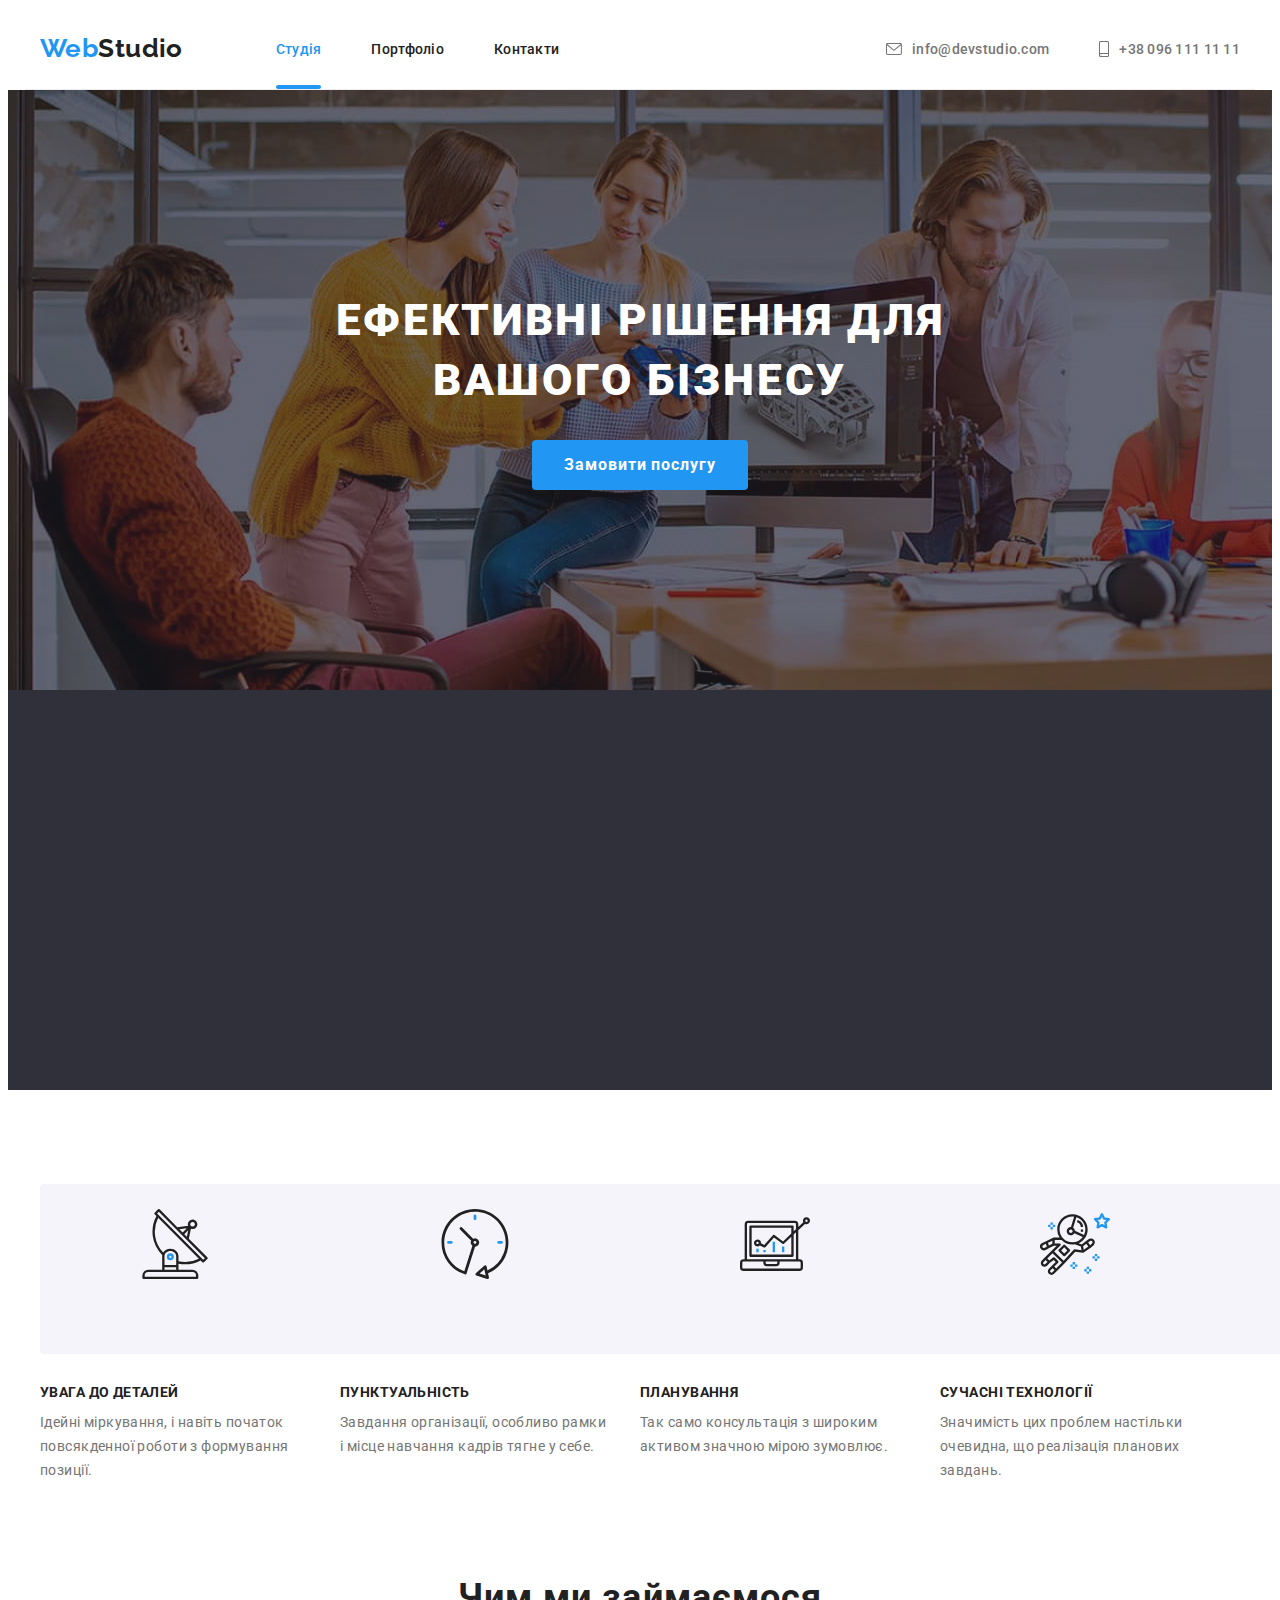
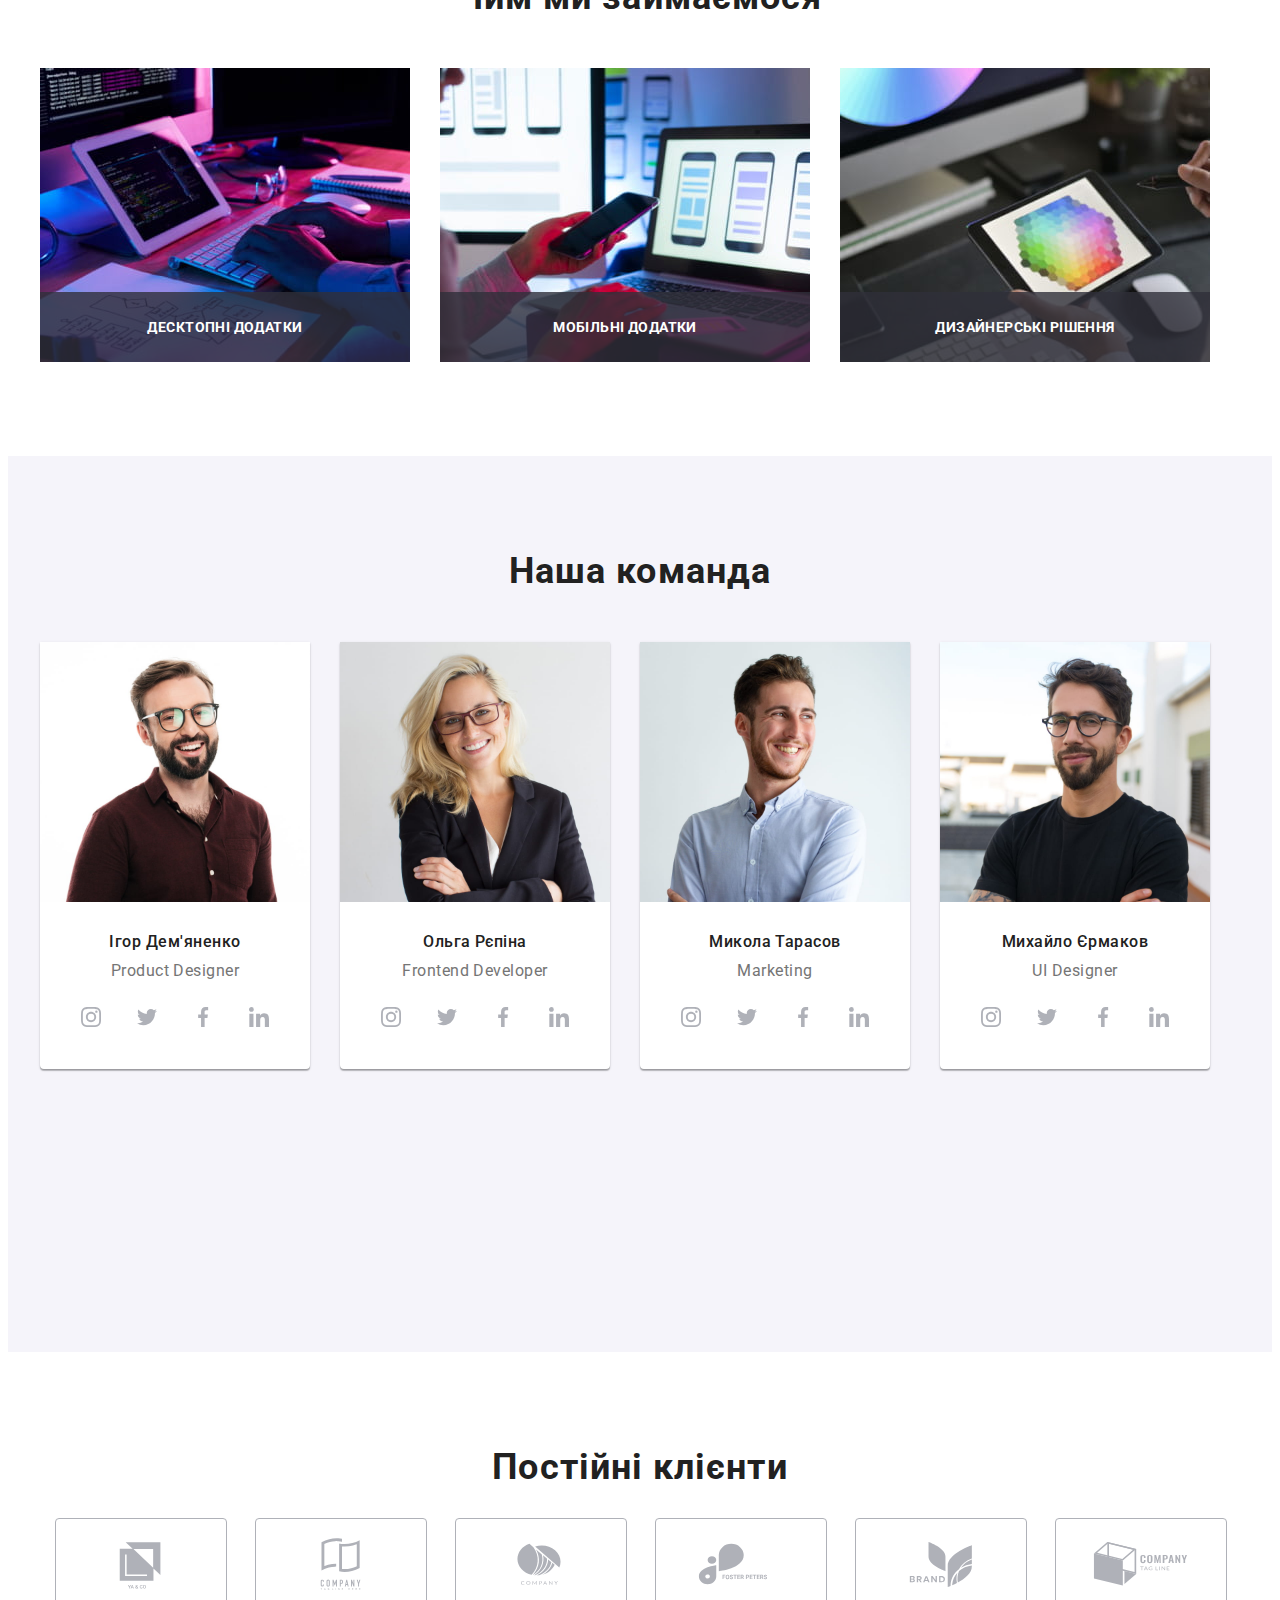
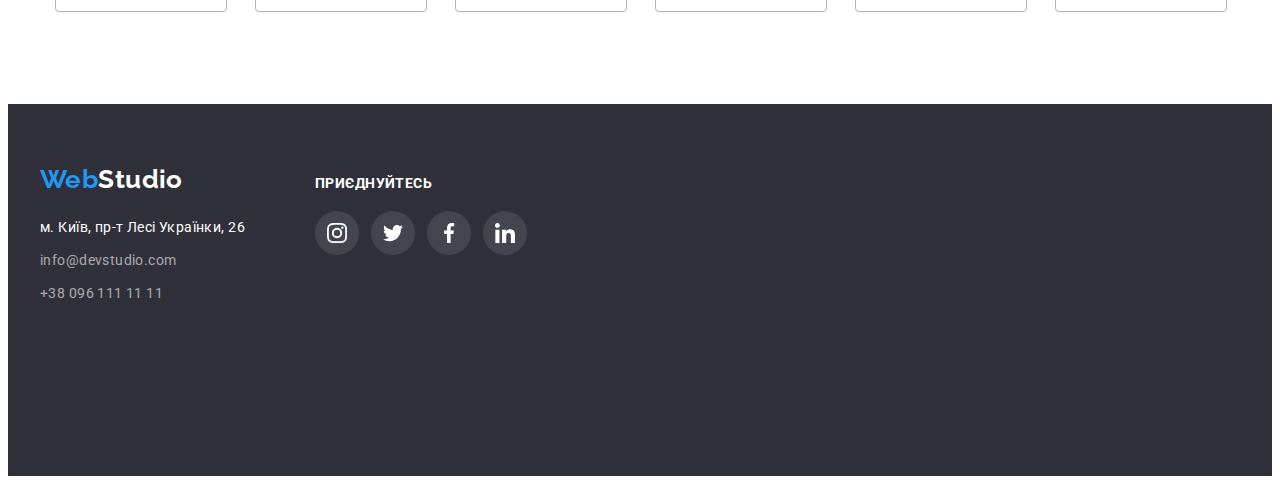
==== index.html @ 97155bcc "Initial commit" ====
<!DOCTYPE html>
<html lang="uk">
  <head>
    <meta charset="UTF-8" />
    <meta http-equiv="X-UA-Compatible" content="IE=edge" />
    <meta name="viewport" content="width=device-width, initial-scale=1.0" />
    <title>Main</title>
    <!--Fonts-->
    <link rel="preconnect" href="https://fonts.googleapis.com" />
    <link rel="preconnect" href="https://fonts.gstatic.com" crossorigin />
    <link
      href="https://fonts.googleapis.com/css2?family=Raleway:wght@700&family=Roboto:wght@400;500;700;900&display=swap"
      rel="stylesheet"
    />
    <!--Modern normalize-->
    <link
      rel="stylesheet"
      href="https://cdnjs.cloudflare.com/ajax/libs/modern-normalize/1.1.0/modern-normalize.min.css"
      integrity="sha512-wpPYUAdjBVSE4KJnH1VR1HeZfpl1ub8YT/NKx4PuQ5NmX2tKuGu6U/JRp5y+Y8XG2tV+wKQpNHVUX03MfMFn9Q=="
      crossorigin="anonymous"
      referrerpolicy="no-referrer"
    />
    <!--Custom styles-->
    <link rel="stylesheet" href="./css/styles.css" />
  </head>
  <body class="page">
    <header class="header">
      <!--Основна навігація-->
      <div class="container header-container">
        <a class="logo-title" href="index.html" rel="noopener noreferrer"
          ><span class="accent">Web</span>Studio</a
        >
        <nav class="nav">
          <ul class="nav-list">
            <li class="">
              <a
                class="link active"
                href="./index.html"
                rel="noopener noreferrer"
                >Студія</a
              >
            </li>
            <li class="">
              <a class="link" href="./portfolio.html" rel="noopener noreferrer"
                >Портфоліо</a
              >
            </li>
            <li class="">
              <a class="link" href="" rel="noopener noreferrer">Контакти</a>
            </li>
          </ul>
        </nav>

        <ul class="contacts-list">
          <li class="">
            <a
              class="link-info"
              href="mailto:info@devstudio.com"
              rel="noopener noreferrer"
            >
              <svg class="icon-envelope" width="16" height="12">
                <use href="./images/icons.svg#icon-envelope"></use>
              </svg>
              info@devstudio.com</a
            >
          </li>
          <li class="">
            <a
              class="link-info"
              href="tel:+380961111111"
              rel="noopener noreferrer"
            >
              <svg class="icon-smartphone" width="10" height="16">
                <use href="./images/icons.svg#icon-smartphone"></use>
              </svg>
              +38 096 111 11 11</a
            >
          </li>
        </ul>
      </div>
    </header>

    <main>
      <!--ЕФЕКТИВНІ РІШЕННЯ ДЛЯ ВАШОГО БІЗНЕСУ кнопка замовити послугу-->
      <section class="section-main">
        <div class="container">
          <h1 class="main-title">ЕФЕКТИВНІ РІШЕННЯ ДЛЯ <br />ВАШОГО БІЗНЕСУ</h1>
          <button class="btn" type="button" data-modal-open>
            Замовити послугу
          </button>
        </div>
      </section>

      <!--Наші особливості-->
      <section class="section-features">
        <div class="container">
          <h2 class="features-title visually-hidden">Особливості</h2>
          <ul class="features-list">
            <li class="main-list-iteam">
              <div class="box-icon-antenna">
                <svg class="icon-antenna" width="70" height="70">
                  <use href="./images/icons.svg#icon-antenna"></use>
                </svg>
              </div>
              <h3 class="features-title">УВАГА ДО ДЕТАЛЕЙ</h3>
              <p class="features-title-description">
                Ідейні міркування, і навіть початок повсякденної роботи з
                формування позиції.
              </p>
            </li>
            <li class="main-list-iteam">
              <div class="box-icon-clock">
                <svg class="icon-clock" width="70" height="70">
                  <use href="./images/icons.svg#icon-clock"></use>
                </svg>
              </div>
              <h3 class="features-title">ПУНКТУАЛЬНІСТЬ</h3>
              <p class="features-title-description">
                Завдання організації, особливо рамки і місце навчання кадрів
                тягне у себе.
              </p>
            </li>
            <li class="main-list-iteam">
              <div class="box-icon-diagram">
                <svg class="icon-diagram" width="70" height="70">
                  <use href="./images/icons.svg#icon-diagram"></use>
                </svg>
              </div>
              <h3 class="features-title">ПЛАНУВАННЯ</h3>
              <p class="features-title-description">
                Так само консультація з широким активом значною мірою зумовлює.
              </p>
            </li>
            <li class="main-list-iteam">
              <div class="box-icon-astronaut">
                <svg class="icon-astronaut" width="70" height="70">
                  <use href="./images/icons.svg#icon-astronaut"></use>
                </svg>
              </div>
              <h3 class="features-title">СУЧАСНІ ТЕХНОЛОГІЇ</h3>
              <p class="features-title-description">
                Значимість цих проблем настільки очевидна, що реалізація
                планових завдань.
              </p>
            </li>
          </ul>
        </div>
      </section>
      <!--Чим ми займаємось-->
      <section class="activity">
        <div class="container">
          <h2 class="activity-title">Чим ми займаємося</h2>
          <ul class="activity-list">
            <li class="activity-list-iteam">
              <div class="activity-container">
                <img
                  class="img"
                  src="./images/what-we-do-sq/img1.jpg"
                  alt="На робочому столі папери, планшет, хтось працює на клавіатурі"
                  width="370"
                  height="294"
                />
                <p class="activity-desc">Десктопні додатки</p>
              </div>
            </li>

            <li class="activity-list-iteam">
              <div class="activity-container">
                <img
                  class="img"
                  src="./images/what-we-do-sq/img2.jpg"
                  alt="На фоні ноутбуку тримають мобільний телефон з активним екраном"
                  width="370"
                  height="294"
                />
                <p class="activity-desc">Мобільні додатки</p>
              </div>
            </li>

            <li class="activity-list-iteam">
              <div class="activity-container">
                <img
                  class="img"
                  src="./images/what-we-do-sq/img3.jpg"
                  alt="Тримають планшет з активним екраном де є мозаїка кольорів графічного редактору"
                  width="370"
                  height="294"
                />
                <p class="activity-desc">Дизайнерські рішення</p>
              </div>
            </li>
          </ul>
        </div>
      </section>

      <!--Наша команда-->
      <section class="team">
        <div class="container">
          <h2 class="team-title">Наша команда</h2>
          <ul class="team-list">
            <li class="team-list-item">
              <img
                class="img"
                src="./images/our-team-sq/photo1.jpg"
                alt="Ігор Дем'яненко"
                width="270"
                height="260"
              />
              <div class="team-compound">
                <h3 class="title-name">Ігор Дем'яненко</h3>
                <p lang="en" class="team-list-title">Product Designer</p>
                <ul class="socials-list-item">
                  <li class="socials-item">
                    <a
                      class="social-link"
                      href="https://www.instagram.com/"
                      target="_blank"
                      rel="noopener noreferrer"
                      aria-label="Instagram"
                    >
                      <svg class="social-icon" width="20" height="20">
                        <use href="./images/icons.svg#icon-instagram"></use>
                      </svg>
                    </a>
                  </li>
                  <li class="socials-item">
                    <a
                      class="social-link"
                      href="https://twitter.com/"
                      target="_blank"
                      rel="noopener noreferrer"
                      aria-label="Twitter"
                    >
                      <svg class="social-icon" width="20" height="20">
                        <use href="./images/icons.svg#icon-twitter"></use>
                      </svg>
                    </a>
                  </li>
                  <li class="socials-item">
                    <a
                      class="social-link"
                      href="https://www.facebook.com/"
                      target="_blank"
                      rel="noopener noreferrer"
                      aria-label="Facebook"
                    >
                      <svg class="social-icon" width="20" height="20">
                        <use href="./images/icons.svg#icon-facebook"></use>
                      </svg>
                    </a>
                  </li>
                  <li class="socials-item">
                    <a
                      class="social-link"
                      href="https://www.linkedin.com/"
                      target="_blank"
                      rel="noopener noreferrer"
                      aria-label="Linkedin"
                    >
                      <svg class="social-icon" width="20" height="20">
                        <use href="./images/icons.svg#icon-linkedin"></use>
                      </svg>
                    </a>
                  </li>
                </ul>
              </div>
            </li>
            <li class="team-list-item">
              <img
                class="img"
                src="./images/our-team-sq/photo2.jpg"
                alt="Ольга Рєпіна"
                width="270"
                height="260"
              />
              <div class="team-compound">
                <h3 class="title-name">Ольга Рєпіна</h3>
                <p lang="en" class="team-list-title">Frontend Developer</p>
                <ul class="socials-list-item">
                  <li class="socials-item">
                    <a
                      class="social-link"
                      href="https://www.instagram.com/"
                      target="_blank"
                      rel="noopener noreferrer"
                      aria-label="Instagram"
                    >
                      <svg class="social-icon" width="20" height="20">
                        <use href="./images/icons.svg#icon-instagram"></use>
                      </svg>
                    </a>
                  </li>
                  <li class="socials-item">
                    <a
                      class="social-link"
                      href="https://twitter.com/"
                      target="_blank"
                      rel="noopener noreferrer"
                      aria-label="Twitter"
                    >
                      <svg class="social-icon" width="20" height="20">
                        <use href="./images/icons.svg#icon-twitter"></use>
                      </svg>
                    </a>
                  </li>
                  <li class="socials-item">
                    <a
                      class="social-link"
                      href="https://www.facebook.com/"
                      target="_blank"
                      rel="noopener noreferrer"
                      aria-label="Facebook"
                    >
                      <svg class="social-icon" width="20" height="20">
                        <use href="./images/icons.svg#icon-facebook"></use>
                      </svg>
                    </a>
                  </li>
                  <li class="socials-item">
                    <a
                      class="social-link"
                      href="https://www.linkedin.com/"
                      target="_blank"
                      rel="noopener noreferrer"
                      aria-label="Linkedin"
                    >
                      <svg class="social-icon" width="20" height="20">
                        <use href="./images/icons.svg#icon-linkedin"></use>
                      </svg>
                    </a>
                  </li>
                </ul>
              </div>
            </li>
            <li class="team-list-item">
              <img
                class="img"
                src="./images/our-team-sq/photo3.jpg"
                alt="Микола Тарасов"
                width="270"
                height="260"
              />
              <div class="team-compound">
                <h3 class="title-name">Микола Тарасов</h3>
                <p lang="en" class="team-list-title">Marketing</p>
                <ul class="socials-list-item">
                  <li class="socials-item">
                    <a
                      class="social-link"
                      href="https://www.instagram.com/"
                      target="_blank"
                      rel="noopener noreferrer"
                      aria-label="Instagram"
                    >
                      <svg class="social-icon" width="20" height="20">
                        <use href="./images/icons.svg#icon-instagram"></use>
                      </svg>
                    </a>
                  </li>
                  <li class="socials-item">
                    <a
                      class="social-link"
                      href="https://twitter.com/"
                      target="_blank"
                      rel="noopener noreferrer"
                      aria-label="Twitter"
                    >
                      <svg class="social-icon" width="20" height="20">
                        <use href="./images/icons.svg#icon-twitter"></use>
                      </svg>
                    </a>
                  </li>
                  <li class="socials-item">
                    <a
                      class="social-link"
                      href="https://www.facebook.com/"
                      target="_blank"
                      rel="noopener noreferrer"
                      aria-label="Facebook"
                    >
                      <svg class="social-icon" width="20" height="20">
                        <use href="./images/icons.svg#icon-facebook"></use>
                      </svg>
                    </a>
                  </li>
                  <li class="socials-item">
                    <a
                      class="social-link"
                      href="https://www.linkedin.com/"
                      target="_blank"
                      rel="noopener noreferrer"
                      aria-label="Linkedin"
                    >
                      <svg class="social-icon" width="20" height="20">
                        <use href="./images/icons.svg#icon-linkedin"></use>
                      </svg>
                    </a>
                  </li>
                </ul>
              </div>
            </li>
            <li class="team-list-item">
              <img
                class="img"
                src="./images/our-team-sq/photo4.jpg"
                alt="Михайло Єрмаков"
                width="270"
                height="260"
              />
              <div class="team-compound">
                <h3 class="title-name">Михайло Єрмаков</h3>
                <p lang="en" class="team-list-title">UI Designer</p>
                <ul class="socials-list-item">
                  <li class="socials-item">
                    <a
                      class="social-link"
                      href="https://www.instagram.com/"
                      target="_blank"
                      rel="noopener noreferrer"
                      aria-label="Instagram"
                    >
                      <svg class="social-icon" width="20" height="20">
                        <use href="./images/icons.svg#icon-instagram"></use>
                      </svg>
                    </a>
                  </li>
                  <li class="socials-item">
                    <a
                      class="social-link"
                      href="https://twitter.com/"
                      target="_blank"
                      rel="noopener noreferrer"
                      aria-label="Twitter"
                    >
                      <svg class="social-icon" width="20" height="20">
                        <use href="./images/icons.svg#icon-twitter"></use>
                      </svg>
                    </a>
                  </li>
                  <li class="socials-item">
                    <a
                      class="social-link"
                      href="https://www.facebook.com/"
                      target="_blank"
                      rel="noopener noreferrer"
                      aria-label="Facebook"
                    >
                      <svg class="social-icon" width="20" height="20">
                        <use href="./images/icons.svg#icon-facebook"></use>
                      </svg>
                    </a>
                  </li>
                  <li class="socials-item">
                    <a
                      class="social-link"
                      href="https://www.linkedin.com/"
                      target="_blank"
                      rel="noopener noreferrer"
                      aria-label="Linkedin"
                    >
                      <svg class="social-icon" width="20" height="20">
                        <use href="./images/icons.svg#icon-linkedin"></use>
                      </svg>
                    </a>
                  </li>
                </ul>
              </div>
            </li>
          </ul>
        </div>
      </section>
      <!--Постійні клієнти-->
      <section class="clients-section">
        <h2 class="title-clients-name">Постійні клієнти</h2>
        <ul class="clients-list">
          <li class="client-item">
            <a
              class="client-list-item"
              href=""
              target="_blank"
              rel="noopener noreferrer"
              aria-label="YA&CO"
            >
              <svg class="client-icon" width="106" height="60">
                <use href="./images/icons.svg#icon-Logo"></use>
              </svg>
            </a>
          </li>
          <li class="client-item">
            <a
              class="client-list-item"
              href=""
              target="_blank"
              rel="noopener noreferrer"
              aria-label="Company Tag line Here"
            >
              <svg class="client-icon" width="106" height="60">
                <use href="./images/icons.svg#icon-Logo-1"></use>
              </svg>
            </a>
          </li>
          <li class="client-item">
            <a
              class="client-list-item"
              href=""
              target="_blank"
              rel="noopener noreferrer"
              aria-label="Company"
            >
              <svg class="client-icon" width="106" height="60">
                <use href="./images/icons.svg#icon-Logo-2"></use>
              </svg>
            </a>
          </li>
          <li class="client-item">
            <a
              class="client-list-item"
              href=""
              target="_blank"
              rel="noopener noreferrer"
              aria-label="FOSTER PETERS"
            >
              <svg class="client-icon" width="106" height="60">
                <use href="./images/icons.svg#icon-Logo-3"></use>
              </svg>
            </a>
          </li>
          <li class="client-item">
            <a
              class="client-list-item"
              href=""
              target="_blank"
              rel="noopener noreferrer"
              aria-label="Company Tagline"
            >
              <svg class="client-icon" width="106" height="60">
                <use href="./images/icons.svg#icon-Logo-4"></use>
              </svg>
            </a>
          </li>
          <li class="client-item">
            <a
              class="client-list-item"
              href=""
              target="_blank"
              rel="noopener noreferrer"
              aria-label="Linkedin"
            >
              <svg class="client-icon" width="106" height="60">
                <use href="./images/icons.svg#icon-Logo-5"></use>
              </svg>
            </a>
          </li>
        </ul>
      </section>
    </main>

    <footer class="footer">
      <!--Контактна адреса-->
      <div class="container">
        <div>
          <a class="logo-title" href="index.html">
            <span class="accent-1">Web</span
            ><span class="accent-2">Studio</span>
          </a>
          <address class="address">
            <p class="address-title">м. Київ, пр-т Лесі Українки, 26</p>
            <ul class="list">
              <li class="list-iteam">
                <a class="link" href="mailto:info@devstudio.com"
                  >info@devstudio.com</a
                >
              </li>
              <li class="list-iteam">
                <a class="link" href="tel:+380961111111">+38 096 111 11 11</a>
              </li>
            </ul>
          </address>
        </div>

        <div class="footer-box-social-link">
          <h3 class="footer-title">ПРИЄДНУЙТЕСЬ</h3>
          <ul class="socials-list-item-footer">
            <li class="socials-item-footer">
              <a
                class="social-link-footer"
                href="https://www.instagram.com/"
                target="_blank"
                rel="noopener noreferrer"
                aria-label="Instagram"
              >
                <svg class="social-icon-footer" width="20" height="20">
                  <use href="./images/icons.svg#icon-instagram"></use>
                </svg>
              </a>
            </li>
            <li class="socials-item-footer">
              <a
                class="social-link-footer"
                href="https://twitter.com/"
                target="_blank"
                rel="noopener noreferrer"
                aria-label="Twitter"
              >
                <svg class="social-icon-footer" width="20" height="20">
                  <use href="./images/icons.svg#icon-twitter"></use>
                </svg>
              </a>
            </li>
            <li class="socials-item-footer">
              <a
                class="social-link-footer"
                href="https://www.facebook.com/"
                target="_blank"
                rel="noopener noreferrer"
                aria-label="Facebook"
              >
                <svg class="social-icon-footer" width="20" height="20">
                  <use href="./images/icons.svg#icon-facebook"></use>
                </svg>
              </a>
            </li>
            <li class="socials-item-footer">
              <a
                class="social-link-footer"
                href="https://www.linkedin.com/"
                target="_blank"
                rel="noopener noreferrer"
                aria-label="Linkedin"
              >
                <svg class="social-icon-footer" width="20" height="20">
                  <use href="./images/icons.svg#icon-linkedin"></use>
                </svg>
              </a>
            </li>
          </ul>
        </div>
      </div>
    </footer>
    <!-- Modal window -->
    <div class="backdrop is-hidden" data-modal>
      <div class="modal">
        <button class="modal-btn" type="button" data-modal-close>
          <svg width="11" height="11">
            <use href="./images/icons.svg#icon-cross"></use>
          </svg>
        </button>
      </div>
    </div>
    <script src="./js/modal.js"></script>
  </body>
</html>
---- css/styles.css ----
:root {
    /* Fonts */
    --main-font: Roboto, sans-serif;
    --secondary-font: Raleway, sans-serif;

    /* Text colors */
    --main-txt-cl: #212121;
    --light-txt-cl: #ffffff;
    --accent-txt-cl: #2196F3;
    --grey-txt-cl: #757575;

    /* Background colors */
    --main-bg-cl:#2F303A;
    --secondary-bg-cl:#F5F4FA;
    --next-bg-cl: #FFFFFF;
    --blue-bg-cl: #2196F3;
    --grey-bg-cl: #F5F4FA;
    --lightgrey-bg-cl: #AFB1B8;
    --blue-bg-rgba: rgba(33, 150, 243, 0.9);

    /* Animation */
    
    --anim-fast: 250ms;
    --cubic-bezier: cubic-bezier(0.4, 0, 0.2, 1);
    /* Others */
}

ul {
    margin: 0;
    padding: 0;
    list-style: none;
}
h1,h2,h3,h4,h5,p {
    margin: 0;
} 
a {
    text-decoration: none;
}
img {
    display: block;
}


.container {
    width: 1200px;
    padding-left: 15px;
    padding-right: 15px;
    margin-left: auto;
    margin-right: auto;
}
.header-container {
    align-items: center;
    display: flex;
    border-bottom: 1px solid #ECECEC;
}
.logo-title {
    margin-right: 93px;
    padding-top: 25px;
    padding-bottom: 25px;
    display: block;
}
.nav-list {
    display: flex;
    gap: 50px;
}

.contacts-list {
    display: flex;
    gap: 50px;
}
.container-list {
    display: flex;
}

.nav {
    margin-right: auto;
}
/* Навігація для обох сторінок */
.page {
    font-size: 14px;
    line-height: calc(24 / 14);
    letter-spacing: 0.03em;
    color: var(--main-txt-cl);
    font-family: Roboto, sans-serif;
}

.page  .logo-title {
    font-family: var(--secondary-font);
    font-weight: 700;
    font-size: 26px;
    line-height: calc(31 / 26);
    color: currentColor;
}

.page .accent {
    color: #2196F3;
}
.header .link {
    padding-top: 32px;
    padding-bottom: 32px;
    display: block;

    font-weight: 500;
    font-size: 14px;
    line-height: calc(16 / 14);
    letter-spacing: 0.02em;
    color: #212121;
    text-decoration: none;
    color: currentColor;
    transition-property: color;
    transition-duration: var(--anim-fast);
    transition-timing-function: var(--cubic-bezier);
}

.header .link:hover,
.header .link:focus {
    color: var(--accent-txt-cl);
}


.header .link-info {
    padding-top: 32px;
    padding-bottom: 32px;
    display: flex;
    align-items: center;
    justify-content: center;
    gap: 10px;
    color: var(--grey-txt-cl);
    font-weight: 500;
    font-size: 14px;
    line-height: calc(16 / 14);
    letter-spacing: 0.02em;
    text-decoration: none;
    transition-property: color;
    transition-duration: var(--anim-fast);
    transition-timing-function: var(--cubic-bezier);
}
.icon-envelope,
.icon-smartphone {
    fill: currentColor;

}

.header .link-info:hover,
.header .link-info:focus {
    color: var(--accent-txt-cl);
}

.header .list {
    list-style: none;
}
.link.active {
    color: var(--accent-txt-cl);
    position: relative;
}
.link.active::after {
    content: "";
    position: absolute;
    left: 0;
    bottom: 0;
    display: block;
    width: 100%;
    height: 4px;
    background: var(--blue-bg-cl);
    border-radius: 2px;
}



/* Наші особливості */

.section-main {
    background: var(--main-bg-cl);
    padding: 200px 0px;
    text-align: center;
    background-image: 
    linear-gradient(to right, rgba(47, 48, 58, 0.4), rgba(47, 48, 58, 0.4)),
    url("../images/bacground/main-bg-sq.jpg");
    background-repeat: no-repeat;
    max-width: 1600px;
    min-height: 600px;
    margin-left: auto;
    margin-right: auto;

    
}

.main-title {
    margin-top: 0;
    margin-bottom: 0;
    margin-bottom: 30px;

    font-weight: 900;
    font-size: 44px;
    line-height: calc(60 / 44);
    letter-spacing: 0.06em;
    text-transform: uppercase;
    color: var(--light-txt-cl);
}

.section-main .btn {
    padding: 10px 31px;
    width: 216px;
    border: none;
    border-radius: 4px;
    
    min-height: 40px;
    font-family: inherit;
    font-weight: 700;
    font-size: 16px;
    line-height: calc(30 / 16);
    letter-spacing: 0.06em;
    color: var(--light-txt-cl);
    background: #2196F3;
    cursor: pointer;
}



.section-features .features-title {
    font-weight: 700;
    font-size: 14px;
    line-height: calc(16 / 14);
    letter-spacing: 0.03em;
    text-transform: uppercase;
    color: var(--main-txt-cl);
}
.features-list {
    display: flex;
    gap: 30px;
}

.box-icon-antenna,
.box-icon-clock,
.box-icon-diagram,
.box-icon-astronaut {
    display: block;
    padding: 25px 100px;
    width: 270px;
    height: 120px;
    padding: auto;
    background: var(--grey-bg-cl);
    border-radius: 4px;
    margin-bottom: 30px;
}
.visually-hidden {
    position: absolute;
    width: 1px;
    height: 1px;
    margin: -1px;
    border: 0;
    padding: 0;
  
    white-space: nowrap;
    clip-path: inset(100%);
    clip: rect(0 0 0 0);
    overflow: hidden;
  }
  
.main-list-iteam {
    width: 270px;
    list-style: none; 
    margin-bottom: 0px;
    
}

.features-title {
    margin-bottom: 10px;
}

.features-title-description {
    font-size: 14px;
    line-height: calc(24 / 14);
    letter-spacing: 0.03em;
    color: var(--grey-txt-cl);
}
.section-features {
    padding-top: 94px;
    padding-bottom: 94px;
}
.activity {
    padding-bottom: 94px;
}
.activity-list {
    display: flex;
    gap: 30px;
}
.activity .activity-title {
    text-align: center;
    margin-bottom: 50px;

    font-weight: 700;
    font-size: 36px;
    line-height: calc(42 / 36);
    letter-spacing: 0.03em;
    color: var(--main-txt-cl);

}
.section-features .list-iteam {
    list-style: none;
}
/* Чим ми займаємось */
.activity .activity-list-iteam {
    list-style: none;
    padding-bottom: 0px;
    margin-bottom: 0px;

}

.activity-container {
    position: relative;
}

.activity-desc {

    position: absolute;
    bottom: 0%;

    display: flex;
    justify-content: center;
    
    font-family: 'Roboto';
    font-style: normal;
    font-weight: 700;
    font-size: 14px;
    line-height: calc(16 / 14);
    text-align: center;
    align-items: center;

    letter-spacing: 0.03em;
    text-transform: uppercase;
    
    width: 370px;
    height: 70px;

    background: rgba(47, 48, 58, 0.8);

    color: var(--light-txt-cl);

}


/* Наша команда */
.team .team-list-item {
    background-color: var(--next-bg-cl);
    list-style: none;
    width: 270px;
    box-shadow: 0px 1px 3px rgba(0, 0, 0, 0.12), 0px 1px 1px rgba(0, 0, 0, 0.14), 0px 2px 1px rgba(0, 0, 0, 0.2);
    border-radius: 0px 0px 4px 4px
}


.team {
    background: #F5F4FA;
    padding-top: 94px;
    padding-bottom: 94px;
    max-width: 1600px;
    min-height: 708px;
    margin-left: auto;
    margin-right: auto;
}
.team-title {

    text-align: center;
    margin-bottom: 50px;
    font-weight: 700;
    font-size: 36px;
    line-height: calc(42 / 36);
    letter-spacing: 0.03em;
    color: var(--main-txt-cl);
}
.team-list {
    display: flex;
    gap: 30px;
}


.team .title-name {
    font-weight: 500;
    font-size: 16px;
    line-height: calc(19 / 16);
    letter-spacing: 0.03em;
    color: var(--main-txt-cl);
    text-align: center;
    margin-bottom: 10px;
}
.team-list-title {
    font-size: 16px;
    line-height: calc(19 / 16);
    letter-spacing: 0.03em;
    color: var(--grey-txt-cl);
    text-align: center;
    margin-bottom: 15px;
}


.socials-list-item {
    display: flex;
    gap: 12px;
    justify-content:center;
    
}

.social-link {
    display: flex;
    align-items: center;
    justify-content: center;
    fill: var(--lightgrey-bg-cl);
    width: 44px;
    height: 44px;
    
    background-color: var(--light-txt-cl);
    border-radius: 50%;
    transition-property: background-color, fill;
    transition-duration: var(--anim-fast);
    transition-timing-function: var(--cubic-bezier);
}


.social-link:hover,
.social-link:focus {
    fill: var(--next-bg-cl);
    background-color: var(--blue-bg-cl);

} 

.team-compound {
    padding-top: 30px;
    padding-bottom: 30px;
    
}
/* Постійні клієнти*/
.clients-section {
    background: var(--light-txt-cl);

    text-align: center;
    padding-top: 94px;
    padding-bottom: 94px;
    margin-left: auto;
    margin-right: auto;
}

.title-clients-name {
    font-size: 36px;
    line-height: calc(42px / 36px);
    text-align: center;
    letter-spacing: 0.03em;
    color: var(--main-txt-cl);
}
.title-clients-name {
    margin-bottom: 30px;
}
.clients-list {
    display: flex;
    justify-content: center;
    align-items: center;
    gap: 30px;
}

.client-item {
    width: 170px;
    height: 92px;
}
.client-list-item {
    display: flex;
    justify-content: center;
    align-items: center;
    fill: var(--lightgrey-bg-cl);
    width: 100%;
    height: 100%;
    border: 1px solid #AFB1B8;
    border-radius: 4px;
    transition-property: border, fill;
    transition-duration: var(--anim-fast);
    transition-timing-function: var(--cubic-bezier);
}

.client-list-item:hover,
.client-list-item:focus {
    fill: var(--blue-bg-cl);
    border: 1px solid var(--blue-bg-cl);
}

/* Контактна адреса */
.footer {

    background: var(--main-bg-cl);
    padding-top: 60px;
    padding-bottom: 60px;
    max-width: 1600px;
    min-height: 252px;
    margin-left: auto;
    margin-right: auto;
    
}
.footer .container {
    display: flex;
    align-items: baseline;
    gap: 70px;
}
.footer .logo-title {
    margin-right: 0px;
    padding-top: 0px;
    margin-bottom: 20px;
    padding-bottom: 0px;
    font-family: var(--secondary-font);
    font-weight: 700;
    font-size: 26px;
    line-height: calc(31 / 26);
}
.footer .accent-1{
    color: #2196F3;;
}

.footer .accent-2 {
    color: #ffffff;
}
.address {
    font-style: normal;
}

.address-title {
    margin-bottom: 9px;
    font-family: var(--main-font) ;
    font-size: 14px;
    line-height: calc(24 / 14);
    letter-spacing: 0.03em;
    color: var(--light-txt-cl);
    font-style: normal;
}


.list-iteam:not(:last-child) {
    margin-bottom: 9px;
}
.footer .link {
    font-size: 14px;
    line-height: calc(24 / 14);
    letter-spacing: 0.03em;
    color: rgba(255, 255, 255, 0.6);
    text-decoration: none;
}

.list-address {
    list-style: none; 
}
.footer-title {
    font-size: 14px;
    line-height: calc(16px / 14px) ;
    letter-spacing: 0.03em;
    text-transform: uppercase;
    color: var(--light-txt-cl);
    margin-bottom: 20px;
}
.social-link-footer {
    display: flex;
    align-items: center;
    justify-content: center;
    fill: var(--light-txt-cl);
    width: 44px;
    height: 44px;
    
    background: rgba(255, 255, 255, 0.1);
    border-radius: 50%;
    transition-property: background-color;
    transition-duration: var(--anim-fast);
    transition-timing-function: var(--cubic-bezier);
}
.socials-list-item-footer {
    display: flex;
    gap: 12px;
    justify-content:center;
    align-items: center;
}


.social-link-footer:hover, 
.social-link-footer:focus {
    background-color: var(--blue-bg-cl);
}







/* Портфоліо */
.work {
    padding-top: 94px;
    padding-bottom: 94px;
}

.work-iteam {
    min-height: 40px;
    background: var(--secondary-bg-cl);
    
}

.work-btn {
    display: block;
    border-radius: 4px;
    min-width: 73px;
    padding: 6px 22px;
    border-color: transparent;
    font-family: inherit;
    font-weight: 500;
    font-size: 16px;
    line-height: calc(26 / 16);
    letter-spacing: 0.03em;
    color: var(--main-txt-cl);

    transition-property: color, background-color, box-shadow;
    transition-duration: var(--anim-fast);
    transition-timing-function: var(--cubic-bezier);
    
    
}
.work-btn:hover,
.work-btn:focus {
    color: var(--light-txt-cl);
    background-color: var(--accent-txt-cl);
    box-shadow: 0px 1px 1px rgba(0, 0, 0, 0.12), 0px 4px 4px rgba(0, 0, 0, 0.06), 1px 4px 6px rgba(0, 0, 0, 0.16);
}


.list-work {
    margin-bottom: 50px;
    display: flex;
    justify-content: center;
    gap: 8px;

}
.work-iteam {
    list-style: none;
}



.list-ourprojects {
    display: flex;
    flex-wrap: wrap;
    gap: 30px;
}
.ourprojects-iteam {
    list-style: none;
    flex-basis: calc((100% - 30px * 2) / 3);
}

.ourprojects-thumb {
    position: relative;
    overflow: hidden;

}

.overlay {
    position: absolute;
    top: 0;
    left: 0;

    transform: translateY(101%);
    transition: transform 250ms cubic-bezier(0.4, 0, 0.2, 1);

    width: 100%;
    height: 100%;
    padding: 63px 24px;
    display: flex;
    align-items: center;
    justify-content: center;
    
    background-color: var(--blue-bg-rgba);
}

.overlay-description {
    color: var(--light-txt-cl);
    font-weight: 400;
    font-size: 18px;
    line-height: calc(28px / 18px);
    letter-spacing: 0.03em;
}

.link-ourprojects:hover .overlay,
.link-ourprojects:focus .overlay {
    transform: translateY(0); 
}

.link-ourprojects {
    display: block;
    transition: box-shadow 250ms var(--cubic-bezier);
}
.link-ourprojects:hover,
.link-ourprojects:focus {
    box-shadow: 0px 1px 1px rgba(0, 0, 0, 0.12), 0px 4px 4px rgba(0, 0, 0, 0.06), 1px 4px 6px rgba(0, 0, 0, 0.16);
}

.box-ourprojects {
    padding: 20px 24px;
    border-right: 1px solid #EEEEEE;;
    border-bottom: 1px solid #EEEEEE;;
    border-left: 1px solid #EEEEEE;;
}

.section-title {
    margin-bottom: 4px;
    font-weight: 700;
    font-size: 18px;
    line-height: calc(36 / 18);
    color: var(--main-txt-cl);
}
.section-title-description {
    font-size: 16px;
    line-height: calc(30 / 16);
    letter-spacing: 0.03em;
    color: var(--grey-txt-cl);
}


/* Modal styles */
.backdrop {
    position: fixed;
    top: 0;
    left: 0;
    z-index: 1000;

    width: 100%;
    height: 100%;
    background-color: rgba(0, 0, 0, 0.4);
    
    opacity: 1;
    transition: opacity var(--anim-fast) var(--cubic-bezier), visibility var(--anim-fast) var(--cubic-bezier);
}

.backdrop.is-hidden {
    opacity: 0;
    pointer-events: none;
    visibility: hidden;
}

.backdrop.is-hidden .modal {
    transform: translate(-50%, -50%) scale(0.9);
}

.modal {
    position: absolute;
    top: 50%;
    left: 50%;

    width: 528px;
    height: 581px;
    background: var(--next-bg-cl);
    box-shadow: 0px 1px 3px rgba(0, 0, 0, 0.12), 0px 1px 1px rgba(0, 0, 0, 0.14), 0px 2px 1px rgba(0, 0, 0, 0.2);
    border-radius: 4px;

    transform: translate(-50%, -50%) scale(1);
    transition: transform var(--anim-fast) var(--cubic-bezier);
}

.modal-btn {
    position: absolute;
    top: 10px;
    right: 10px;
  
    width: 30px;
    height: 30px;
  
    display: flex;
    align-items: center;
    justify-content: center;
  
    padding: 0;
    border: 1px solid rgba(0, 0, 0, 0.1);
    border-radius: 50%;
  
    cursor: pointer;
  }
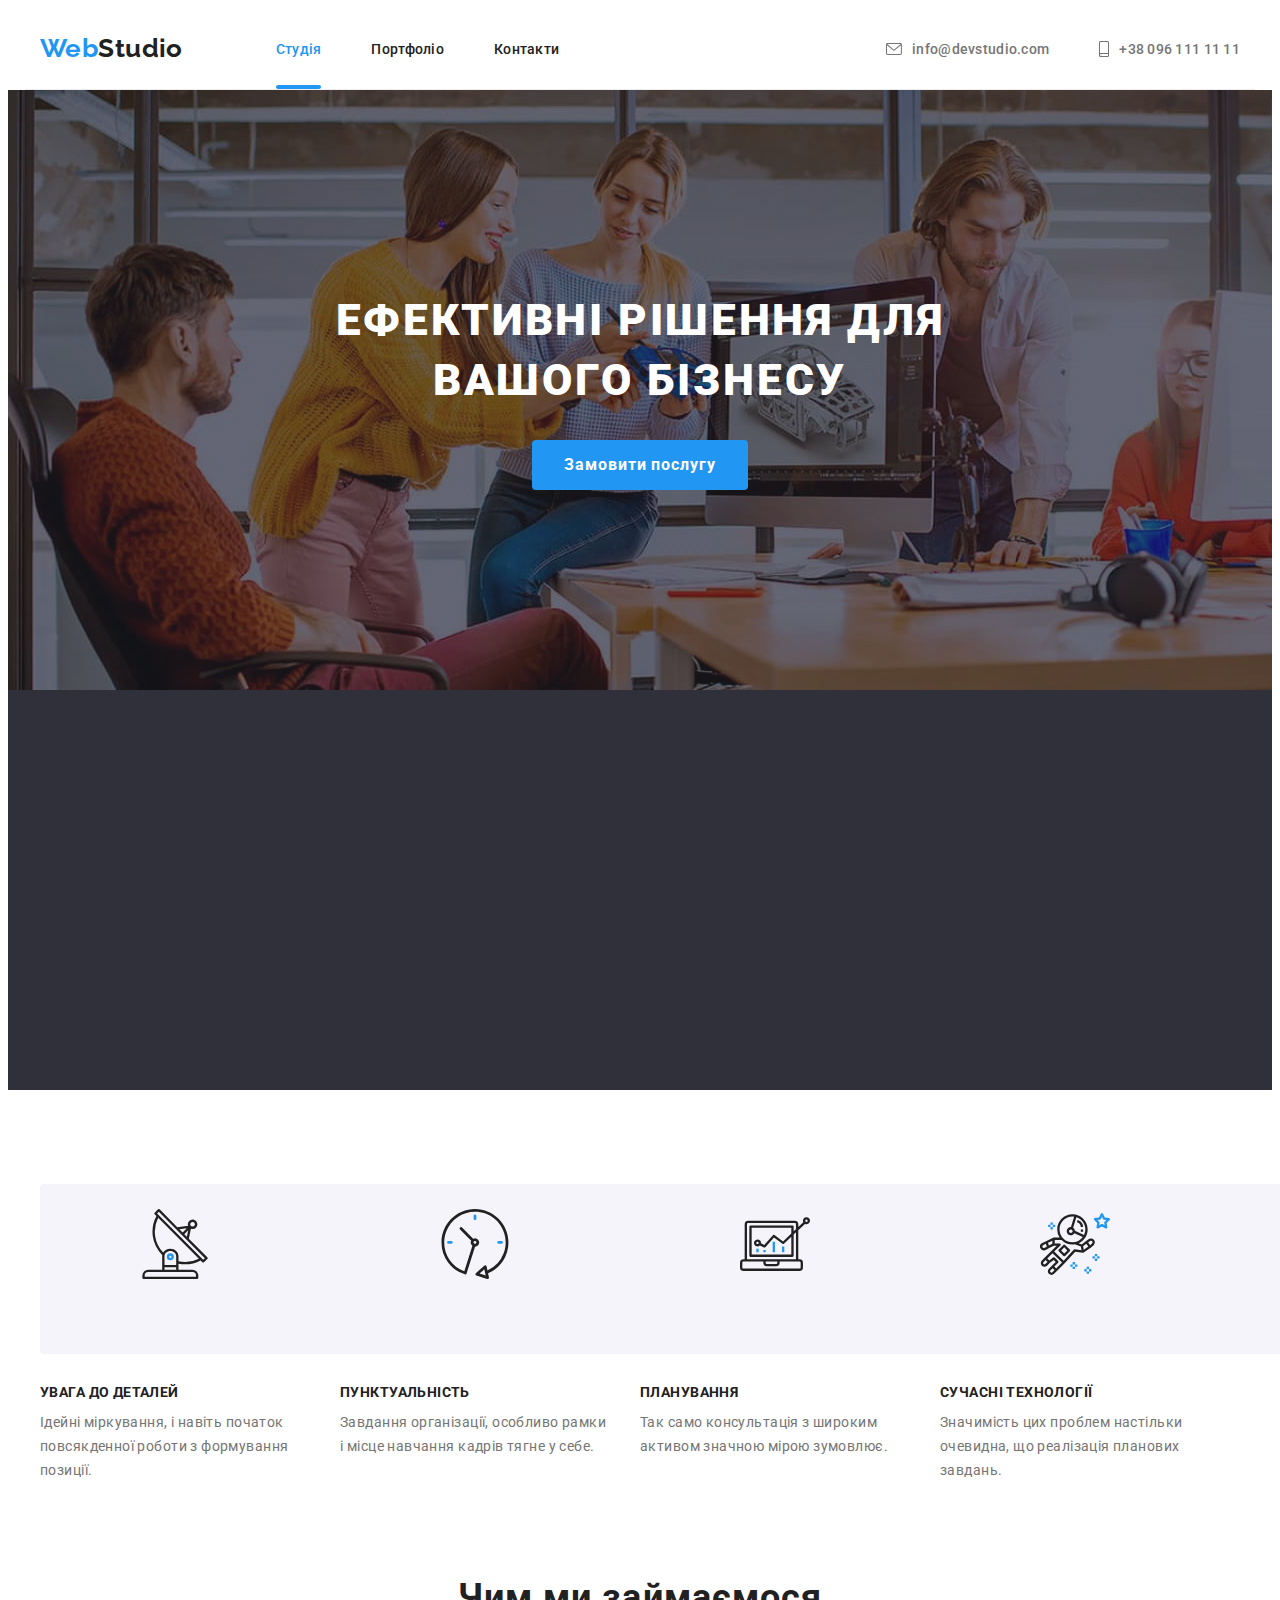
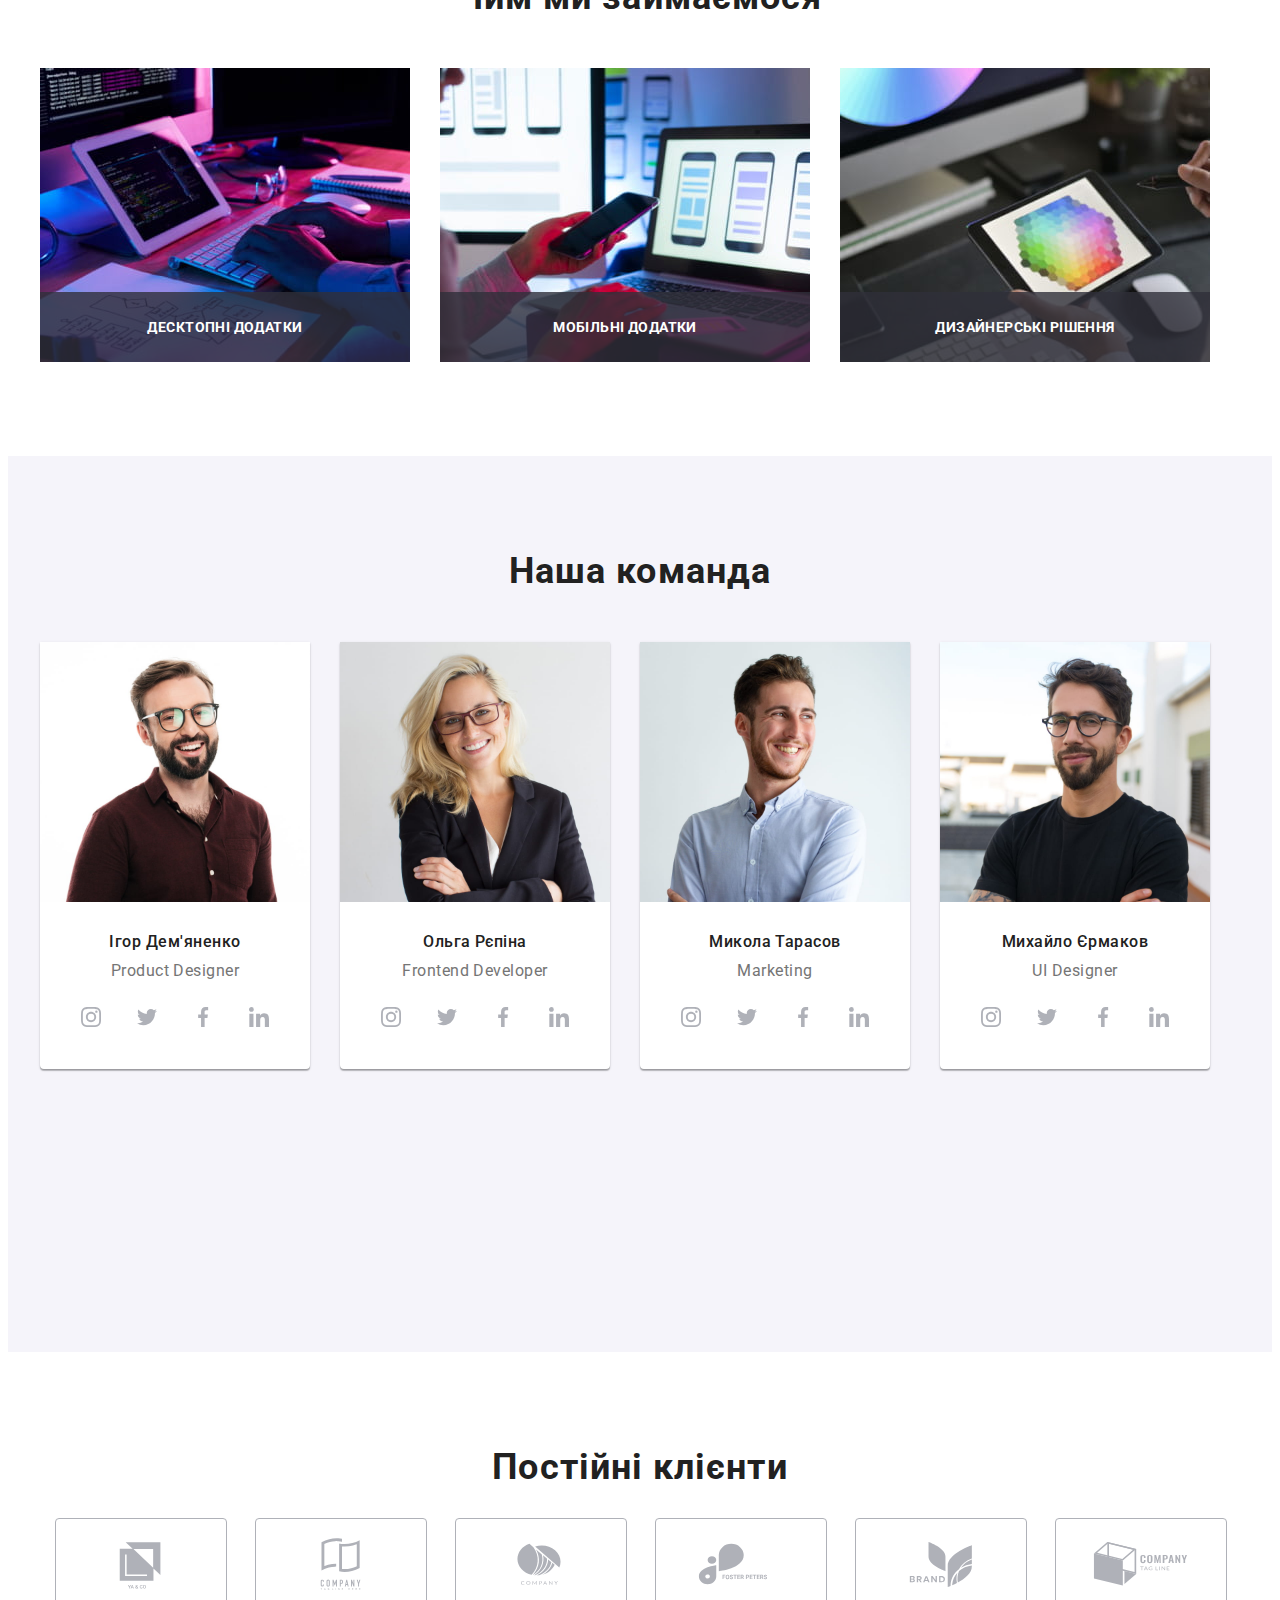
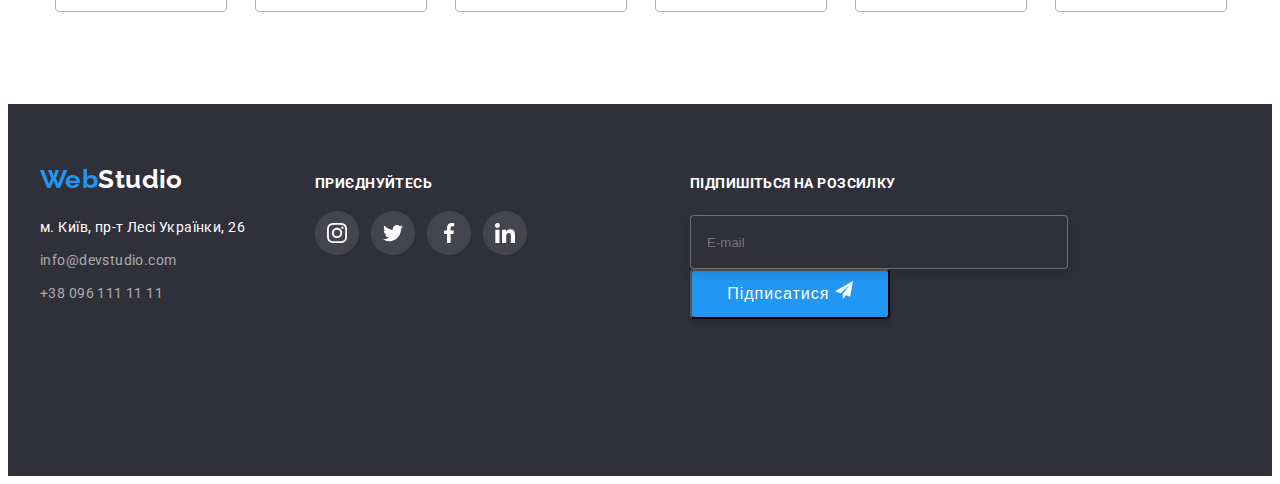
==== commit aba973de: "Редагує форму в футері" ====
--- a/index.html
+++ b/index.html
@@ -635,16 +635,135 @@
             </li>
           </ul>
         </div>
+        <div class="box-footer-form">
+          <form
+            class="footer-form"
+            name="footer-form"
+            autocomplete="off"
+            novalidate
+          >
+            <strong class="footer-form-title">Підпишіться на розсилку</strong>
+            <label class="footer-form-field">
+              <input
+                class="footer-form-input"
+                type="email"
+                name="user-email"
+                placeholder="E-mail"
+                required
+              />
+            </label>
+            <div class="box-footer-form-btn">
+              <button class="footer-form-btn" type="submit">
+                <span class="footer-form-text">Підписатися </span>
+                <svg class="footer-form-icon" width="18" height="18">
+                  <use href="./images/icons.svg#icon-icon-send"></use>
+                </svg>
+              </button>
+            </div>
+          </form>
+        </div>
       </div>
     </footer>
     <!-- Modal window -->
     <div class="backdrop is-hidden" data-modal>
       <div class="modal">
         <button class="modal-btn" type="button" data-modal-close>
-          <svg width="11" height="11">
+          <svg class="modal-btn-icon" width="11" height="11">
             <use href="./images/icons.svg#icon-cross"></use>
           </svg>
         </button>
+        <form
+          class="register-form"
+          name="register-form"
+          autocomplete="off"
+          novalidate
+        >
+          <strong class="register-form-title"
+            >Залиште свої дані, ми вам передзвонимо</strong
+          >
+          <div class="register-form-group" role="group">
+            <label class="register-form-field">
+              <span class="register-form-label">Ім'я</span>
+              <input
+                class="register-form-input"
+                type="text"
+                name="user-name"
+                required
+                minlength="3"
+              />
+              <svg class="register-form-icon" width="18" height="18">
+                <use href="./images/icons.svg#icon-person-black"></use>
+              </svg>
+            </label>
+
+            <label class="register-form-field">
+              <span class="register-form-label">Телефон</span>
+              <input
+                class="register-form-input"
+                type="tel"
+                name="user-phone"
+                required
+                minlength="12"
+                maxlength="12"
+              />
+              <svg class="register-form-icon" width="18" height="18">
+                <use href="./images/icons.svg#icon-phone-black"></use>
+              </svg>
+            </label>
+
+            <label class="register-form-field">
+              <span class="register-form-label">Пошта</span>
+              <input
+                class="register-form-input"
+                type="email"
+                name="user-email"
+                required
+              />
+              <svg class="register-form-icon" width="18" height="18">
+                <use href="./images/icons.svg#icon-email-black"></use>
+              </svg>
+            </label>
+
+            <label class="register-form-field">
+              <span class="register-form-label">Коментар</span>
+              <textarea
+                class="register-form-message"
+                type="textarea"
+                rows="5"
+                name="comment"
+                placeholder="Введіть текст"
+              ></textarea>
+            </label>
+          </div>
+          <label class="register-form-agreement">
+            <input
+              class="register-form-checkbox visually-hidden"
+              type="checkbox"
+              rows="5"
+              name="comment"
+              placeholder="Введіть текст"
+            />
+            <svg class="register-form-icons" width="16" height="15">
+              <use
+                class="icon-checked"
+                href="./images/icons.svg#icon-icon-check"
+              ></use>
+
+              <use
+                class="icon-unchecked"
+                href="./images/icons.svg#icon-border-checkbox"
+              ></use>
+            </svg>
+            <span class="register-form-desc"
+              >Погоджуюся з розсилкою та приймаю
+              <a class="register-form-link" href="" target="_blank"
+                >Умови договору</a
+              ></span
+            >
+          </label>
+
+          <button class="register-form-btn" type="submit">Відправити</button>
+        </form>
       </div>
     </div>
     <script src="./js/modal.js"></script>
--- a/css/styles.css
+++ b/css/styles.css
@@ -579,8 +579,75 @@
     background-color: var(--blue-bg-cl);
 }
 
-
-
+.footer-form {
+    margin-left: 93px;
+}
+
+.footer-form-title { 
+   
+    font-size: 14px;
+    line-height: calc(16px / 14 px);
+    letter-spacing: 0.03em;
+    text-transform: uppercase;
+    color: #FFFFFF;
+}
+
+.footer-form-input {
+display: block;
+margin-top: 20px;
+padding-left: 16px;
+width: 358px;
+height: 50px;
+left: 815px;
+top: 2784px;
+color: var(--light-txt-cl);
+
+outline: transparent;
+border: 1px solid rgba(255, 255, 255, 0.3);
+filter: drop-shadow(0px 4px 4px rgba(0, 0, 0, 0.15));
+border-radius: 4px;
+background-color: var(--main-bg-cl);
+transition: var(--anim-fast);
+}
+
+
+.footer-form-input:hover,
+.footer-form-input:focus {
+    border-color: var(--blue-bg-cl);
+}
+
+.box-footer-form-btn {
+    display: flex;
+}
+
+.footer-form-btn {
+width: 200px;
+height: 50px;
+
+outline: transparent;
+background: #2196F3;
+box-shadow: 0px 4px 4px rgba(0, 0, 0, 0.15);
+border-radius: 4px;
+}
+.footer-form-text {
+    font-size: 16px;
+    line-height: calc(30px / 16px);
+
+    /* display: flex; */
+    align-items: center;
+    text-align: center;
+    letter-spacing: 0.06em;
+
+    color: #FFFFFF;
+}
+
+.footer-form-icon {
+    
+}
+
+.box-footer-form {
+    display: inline-block;
+}
 
 
 
@@ -758,6 +825,7 @@
 .modal-btn {
     position: absolute;
     top: 10px;
+    
     right: 10px;
   
     width: 30px;
@@ -770,6 +838,171 @@
     padding: 0;
     border: 1px solid rgba(0, 0, 0, 0.1);
     border-radius: 50%;
-  
+    background-color: var(--next-bg-cl);
     cursor: pointer;
+ 
   }
+  .modal-btn:hover,
+  .modal-btn:focus {
+    fill: var(--accent-txt-cl);
+  }
+
+
+/* Стилізація форм модального вікна */
+
+
+.register-form-title {
+    display: block;
+    text-align: center;
+    font-family: 'Roboto';
+    font-style: normal;
+    font-weight: 700;
+    font-size: 20px;
+    line-height: 23px;
+    text-align: center;
+    letter-spacing: 0.03em;
+    color: var(--main-txt-cl);
+    margin: 40px 40px 0px 40px;
+}
+
+.register-form-group {
+    margin: 20px 40px;
+}
+
+.register-form-agreement {
+    display: flex;
+    align-items: center;
+    justify-content: center;
+    margin-bottom: 30px;
+}
+
+.icon-checked {
+    opacity: 0;
+    transition: opacity var(--anim-fast);
+    position: absolute;
+    left: 0;
+}
+.icon-unchecked {
+    opacity: 1;
+    transition: opacity var(--anim-fast);
+    position: absolute;
+    left: 0;
+}
+
+.register-form-checkbox:checked + .register-form-icons .icon-checked {
+    opacity: 1;
+}
+.register-form-checkbox:checked + .register-form-icons .icon-unchecked {
+    opacity: 0;
+}
+
+.register-form-agreement {
+    position: relative;
+}
+/* Бордер для  */
+/* .register-form-checkbox:focus + .register-form-icons {
+    outline: 2px solid var(--blue-bg-cl);
+    outline-offset: 1px;
+    border-radius: 2px;
+  } */
+
+.register-form-btn {
+    display: block;
+    margin: 0 auto;
+    padding: 10px 52px;
+    width: 200px;
+    border: none;
+    border-radius: 4px;
+    box-shadow: 0px 4px 4px rgba(0, 0, 0, 0.15);
+    min-height: 50px;
+    font-family: inherit;
+    font-weight: 700;
+    font-size: 16px;
+    line-height: calc(30 / 16);
+    letter-spacing: 0.06em;
+    color: var(--light-txt-cl);
+    background: #2196F3;
+    cursor: pointer;
+}
+
+.register-form-field {
+    display: block;
+    margin-bottom: 10px;
+    position: relative;
+}
+
+.register-form-label {
+    display: block;
+
+    font-family: 'Roboto';
+    font-style: normal;
+    font-weight: 400;
+    font-size: 12px;
+    line-height: 14px;
+    letter-spacing: 0.01em;
+    color: #757575;
+    margin-bottom: 4px;
+}
+
+.register-form-input {
+    width: 100%;
+    height: 40px;
+    padding-left: 40px;
+    padding-right: 40px;
+
+    border: 1px solid rgba(33, 33, 33, 0.2);
+    border-radius: 4px;
+    outline: transparent;
+    transition: border-color var(--anim-fast);
+}
+.register-form-input:hover,
+.register-form-input:focus {
+    border-color: var(--blue-bg-cl);
+}
+
+.register-form-input:hover + .register-form-icon,
+.register-form-input:focus + .register-form-icon {
+    fill: var(--blue-bg-cl);
+}
+
+.register-form-icon {
+
+    position: absolute;
+    top: 50%;
+    left: 12px;
+    bottom: 12px;
+    transition: fill var(--anim-fast);
+}
+
+.register-form-message {
+    display: block;
+    resize: none;
+    outline: transparent;
+
+    width: 100%;
+    height: 120px;
+
+    padding: 12px 16px;
+
+    border: 1px solid rgba(33, 33, 33, 0.2);
+    border-radius: 4px;
+}
+
+.register-form-desc {
+    font-family: 'Roboto';
+    font-style: normal;
+    font-weight: 400;
+    font-size: 14px;
+    line-height: calc(24px / 14px);
+    letter-spacing: 0.03em;
+    color: #757575;
+    user-select: none;
+
+    padding-left: 9px;
+}
+
+.register-form-link {
+    color: var(--blue-bg-cl);
+    text-decoration: underline;
+}
+
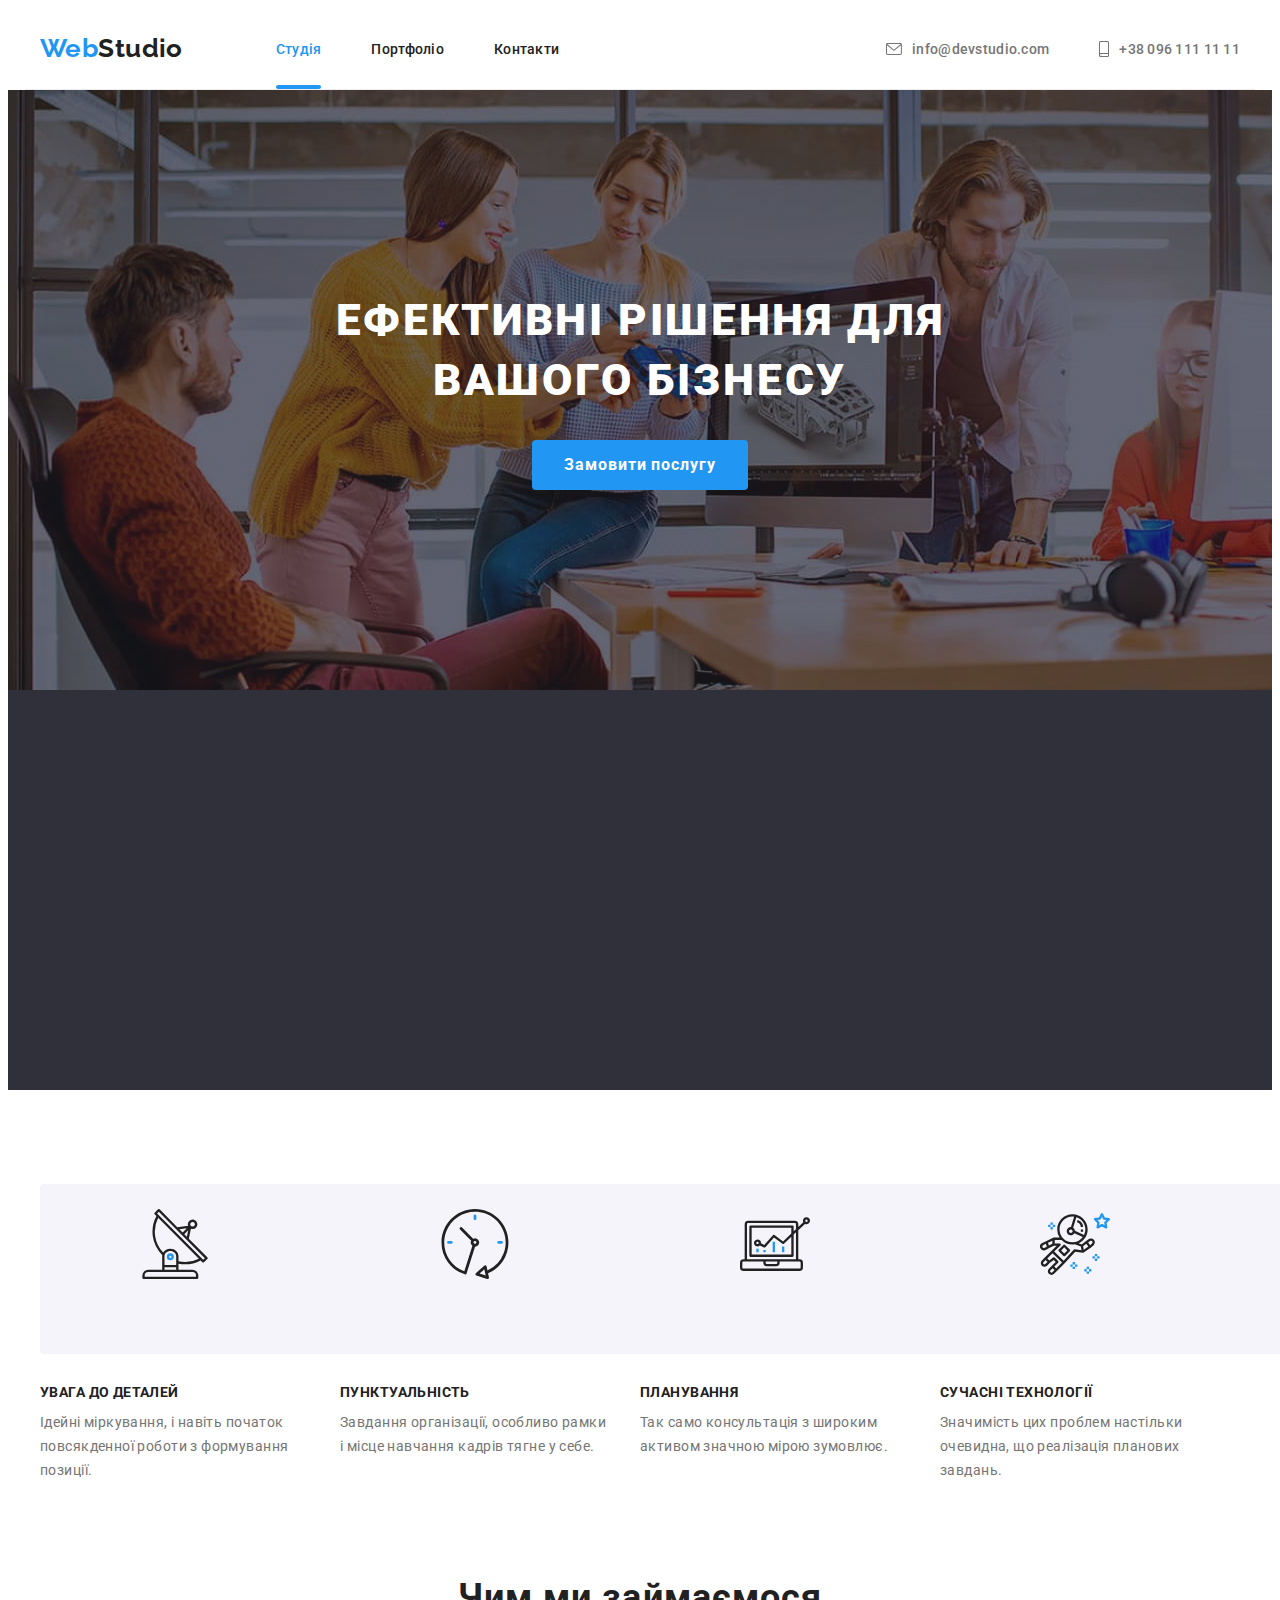
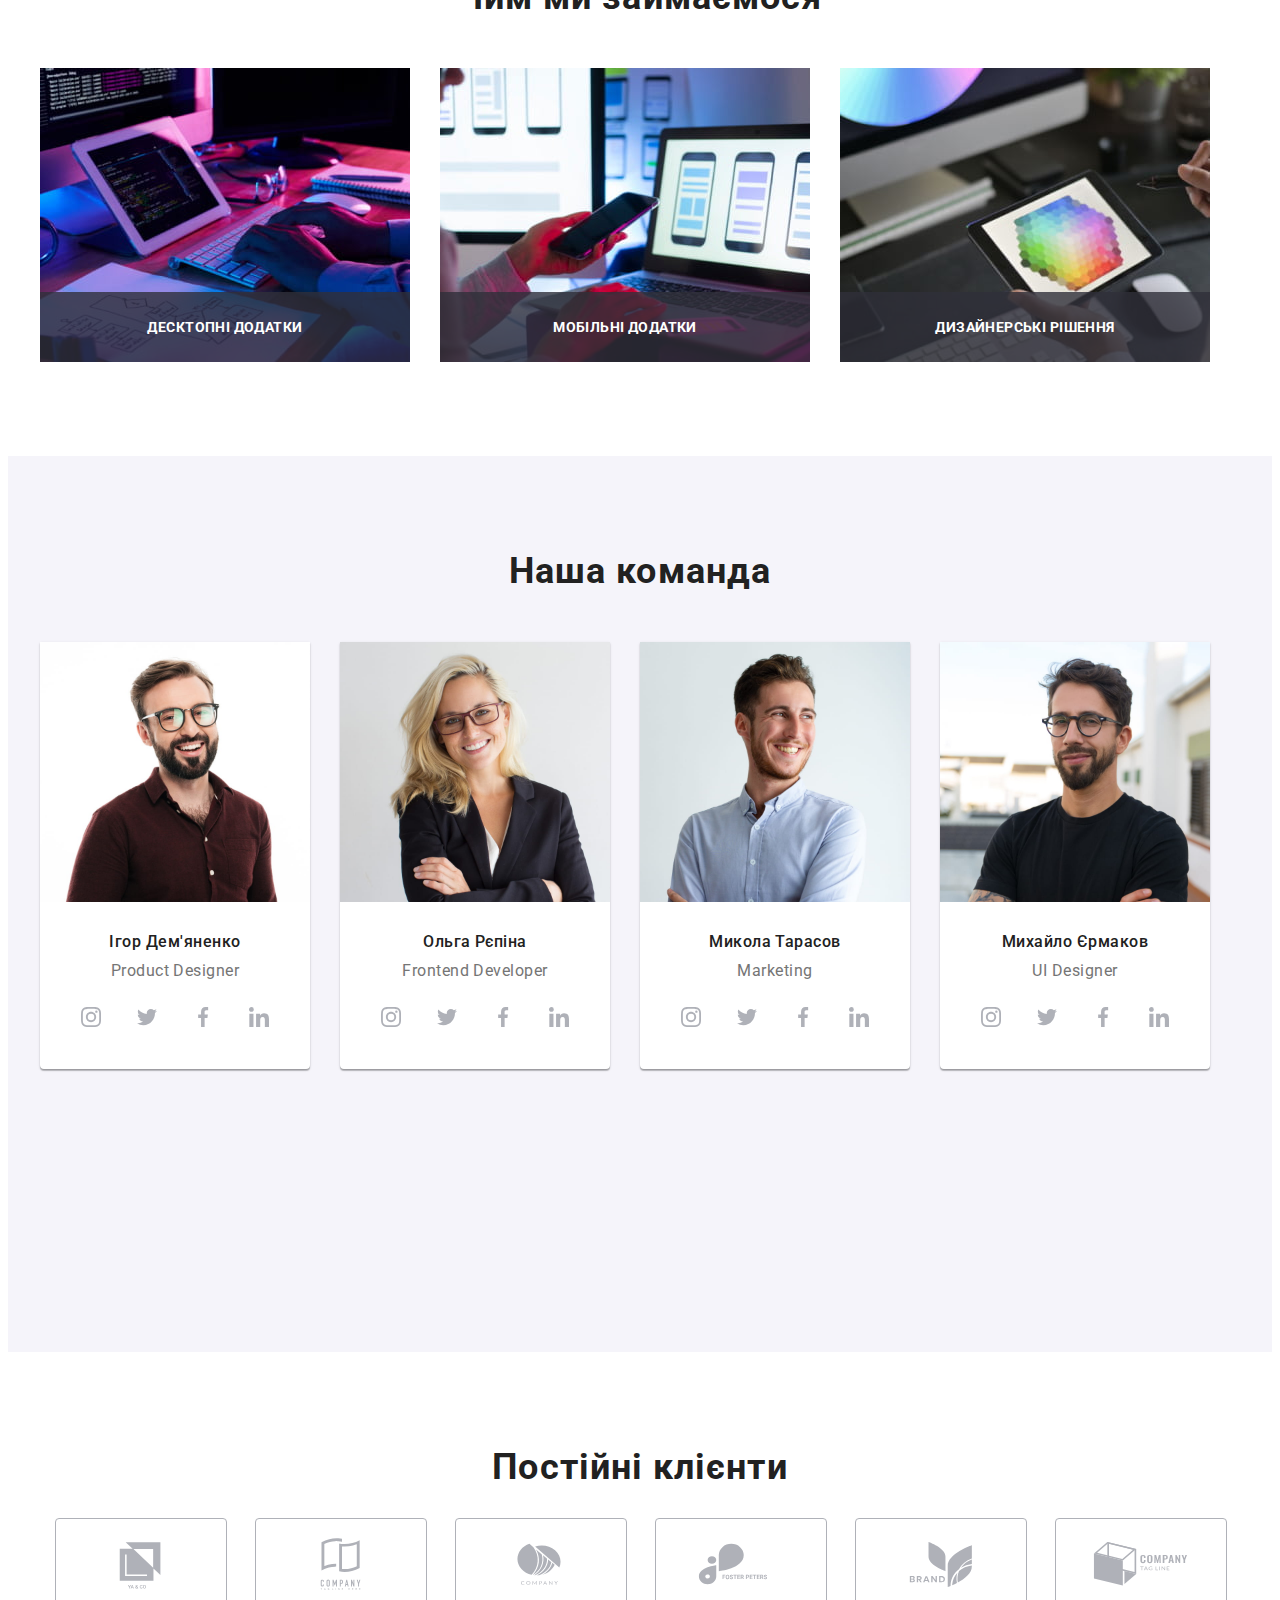
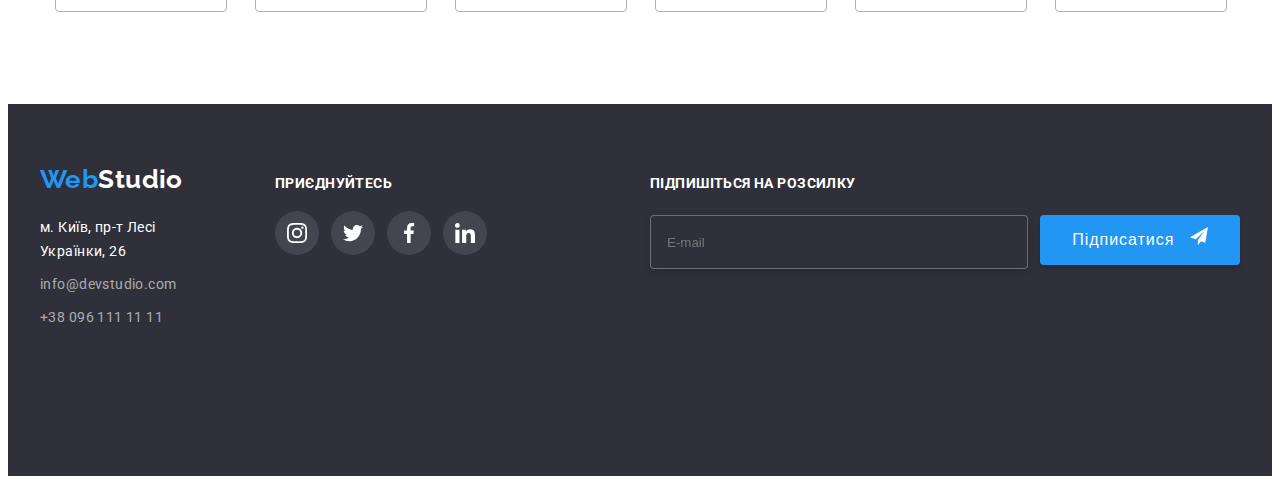
==== commit 78ced96f: "Готова ДЗ до перевірки" ====
--- a/index.html
+++ b/index.html
@@ -636,13 +636,13 @@
           </ul>
         </div>
         <div class="box-footer-form">
+          <strong class="footer-form-title">Підпишіться на розсилку</strong>
           <form
             class="footer-form"
             name="footer-form"
             autocomplete="off"
             novalidate
           >
-            <strong class="footer-form-title">Підпишіться на розсилку</strong>
             <label class="footer-form-field">
               <input
                 class="footer-form-input"
@@ -652,14 +652,13 @@
                 required
               />
             </label>
-            <div class="box-footer-form-btn">
-              <button class="footer-form-btn" type="submit">
-                <span class="footer-form-text">Підписатися </span>
-                <svg class="footer-form-icon" width="18" height="18">
-                  <use href="./images/icons.svg#icon-icon-send"></use>
-                </svg>
-              </button>
-            </div>
+
+            <button class="footer-form-btn" type="submit">
+              <span class="footer-form-text">Підписатися </span>
+              <svg class="footer-form-icon" width="18" height="18">
+                <use href="./images/icons.svg#icon-icon-send"></use>
+              </svg>
+            </button>
           </form>
         </div>
       </div>
--- a/css/styles.css
+++ b/css/styles.css
@@ -580,7 +580,8 @@
 }
 
 .footer-form {
-    margin-left: 93px;
+    display: flex;
+    margin-top: 20px;
 }
 
 .footer-form-title { 
@@ -594,7 +595,6 @@
 
 .footer-form-input {
 display: block;
-margin-top: 20px;
 padding-left: 16px;
 width: 358px;
 height: 50px;
@@ -616,18 +616,18 @@
     border-color: var(--blue-bg-cl);
 }
 
-.box-footer-form-btn {
-    display: flex;
-}
 
 .footer-form-btn {
-width: 200px;
-height: 50px;
-
-outline: transparent;
-background: #2196F3;
-box-shadow: 0px 4px 4px rgba(0, 0, 0, 0.15);
-border-radius: 4px;
+
+    margin-left: 12px;
+    width: 200px;
+    height: 50px;
+
+    border: none;
+    background: #2196F3;
+    box-shadow: 0px 4px 4px rgba(0, 0, 0, 0.15);
+    border-radius: 4px;
+    cursor: pointer;
 }
 .footer-form-text {
     font-size: 16px;
@@ -642,11 +642,11 @@
 }
 
 .footer-form-icon {
-    
+    margin-left: 10px;
 }
 
 .box-footer-form {
-    display: inline-block;
+    margin-left: 93px;
 }
 
 
@@ -840,6 +840,8 @@
     border-radius: 50%;
     background-color: var(--next-bg-cl);
     cursor: pointer;
+    transition-duration: var(--anim-fast);
+    transition-timing-function: var(--cubic-bezier);
  
   }
   .modal-btn:hover,
@@ -899,12 +901,8 @@
 .register-form-agreement {
     position: relative;
 }
-/* Бордер для  */
-/* .register-form-checkbox:focus + .register-form-icons {
-    outline: 2px solid var(--blue-bg-cl);
-    outline-offset: 1px;
-    border-radius: 2px;
-  } */
+
+
 
 .register-form-btn {
     display: block;
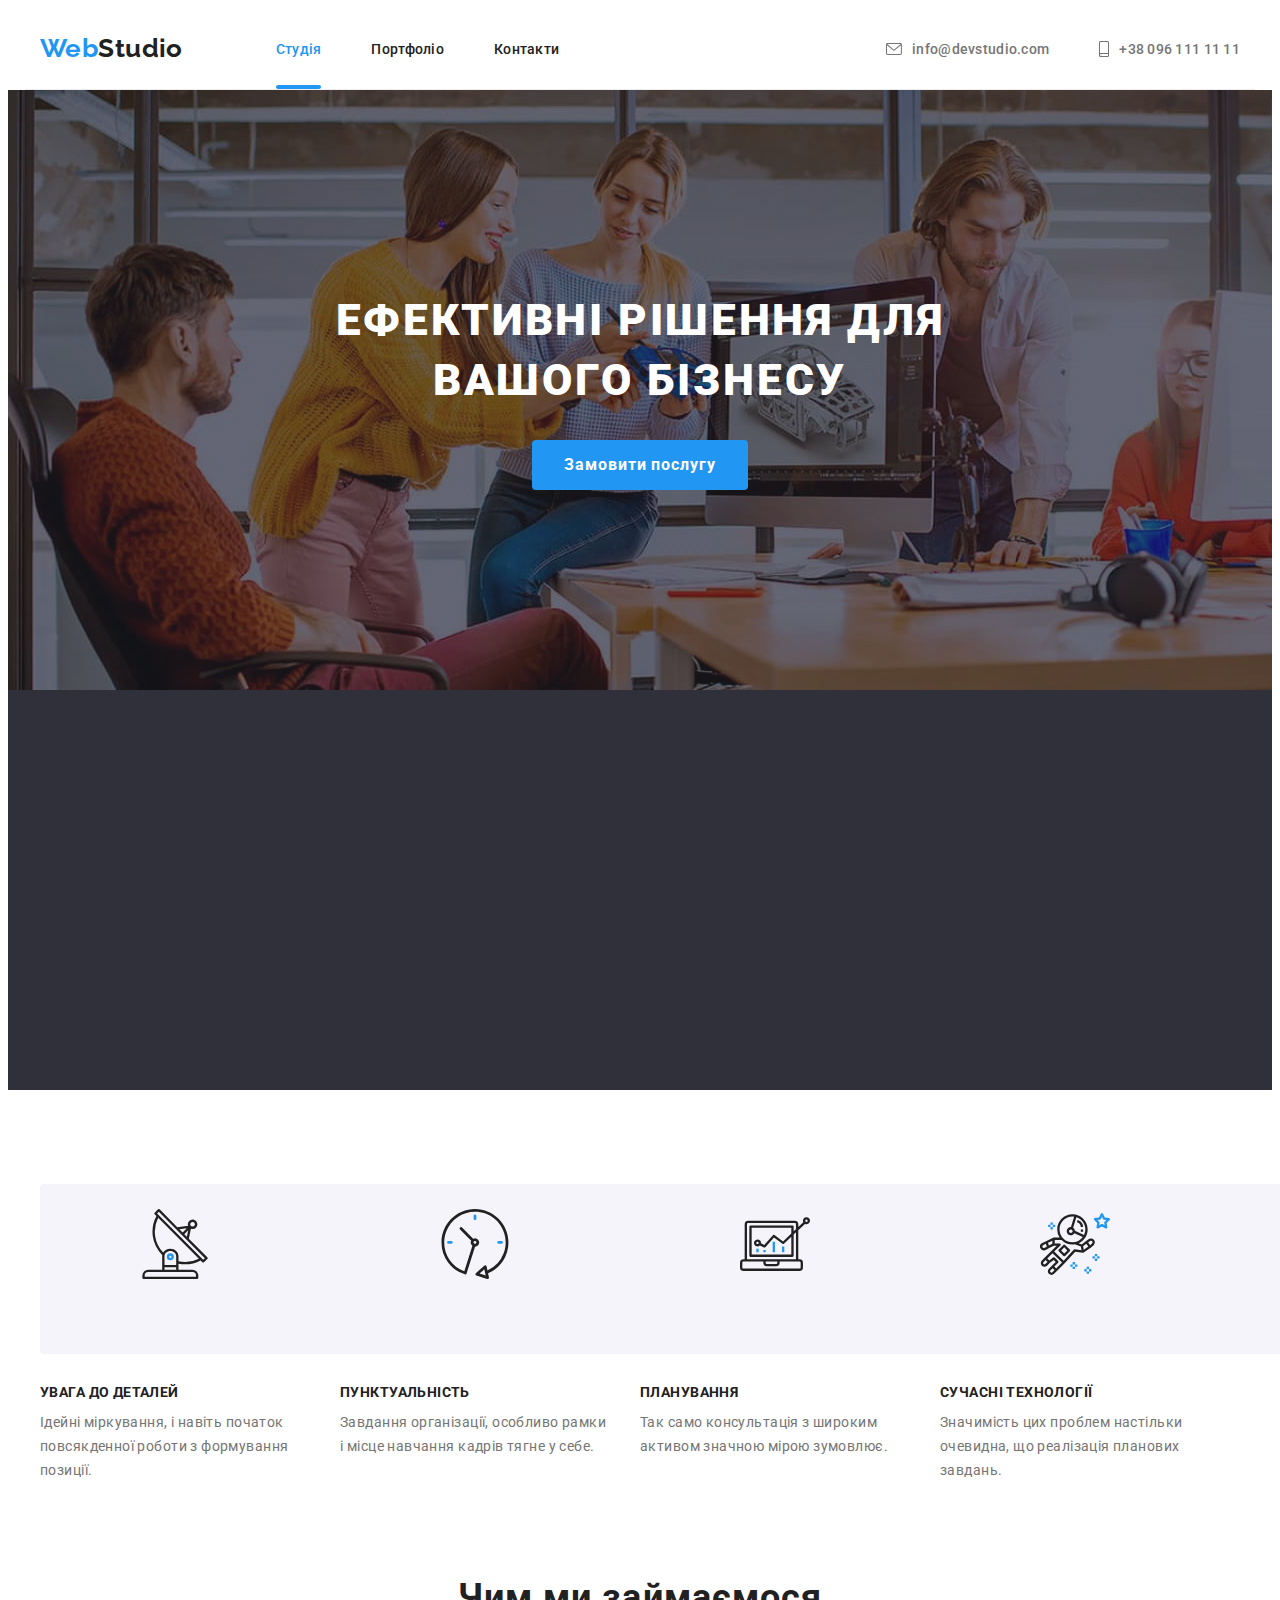
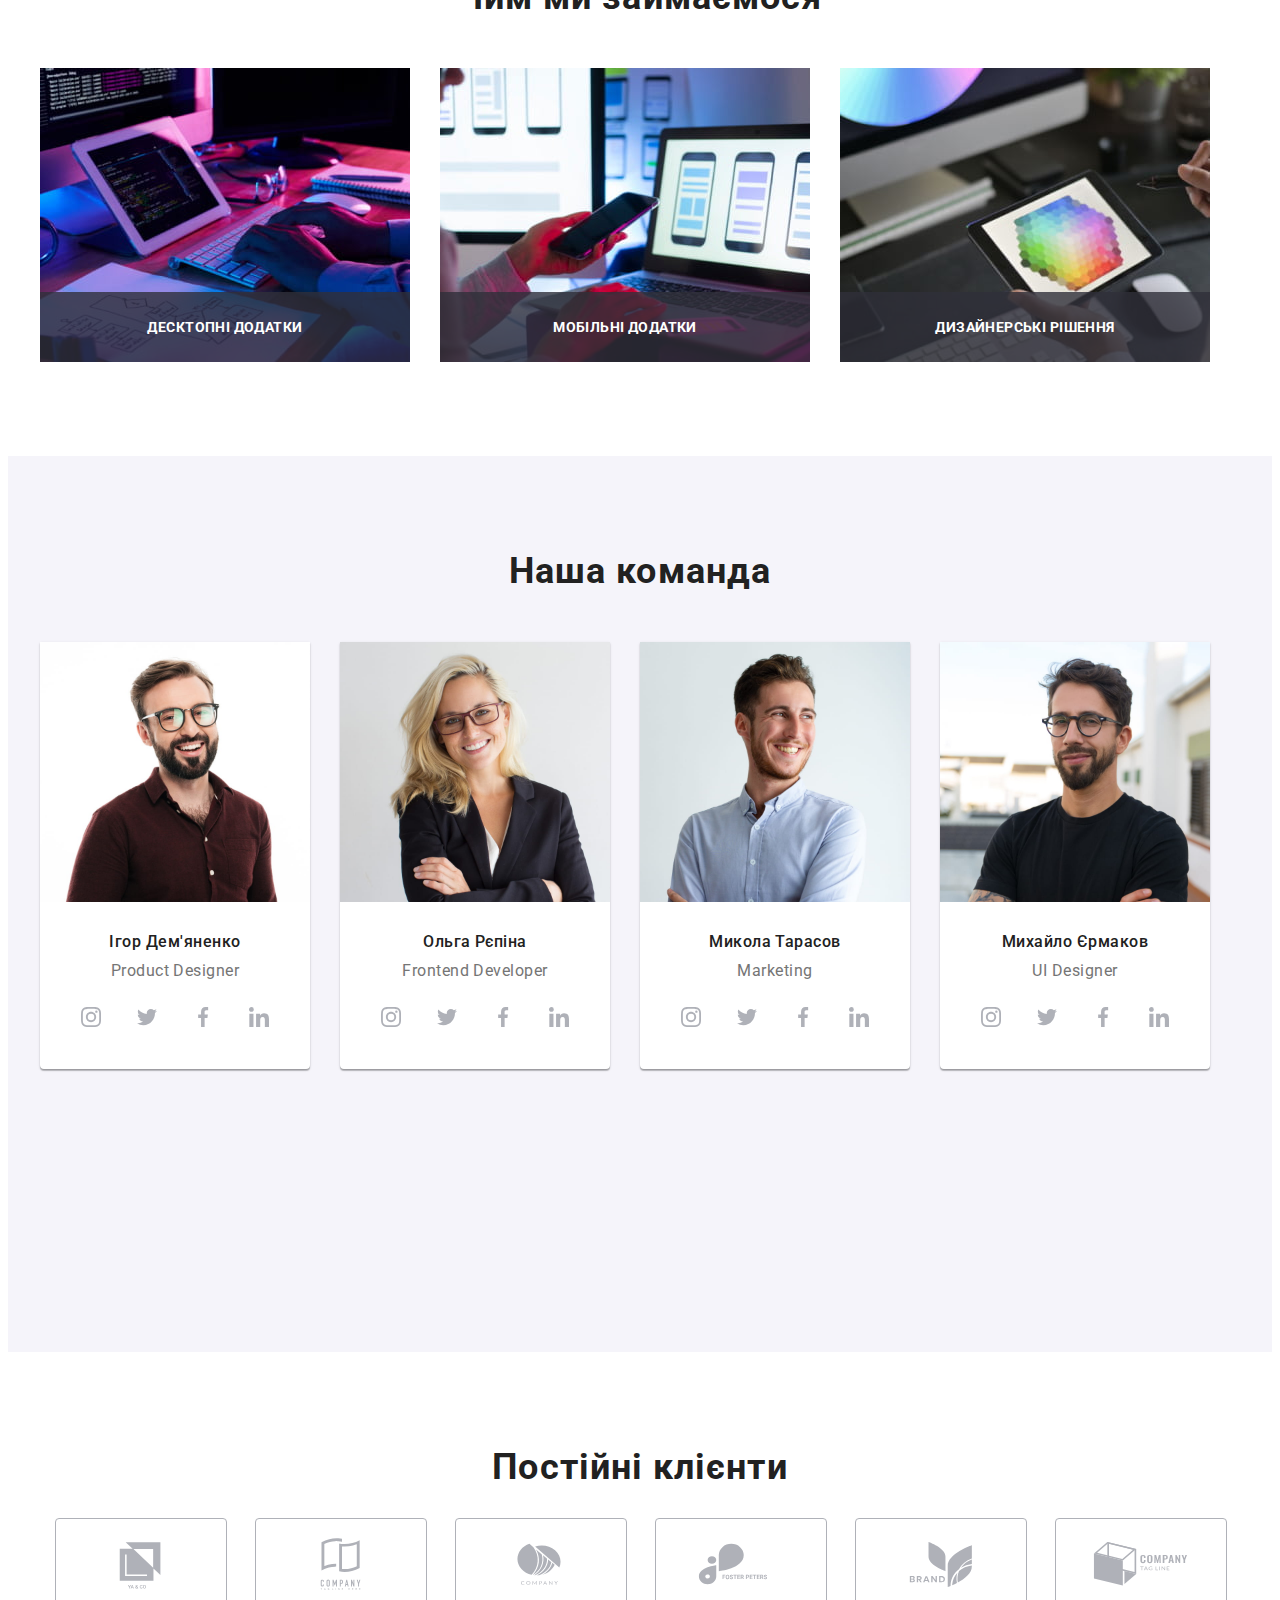
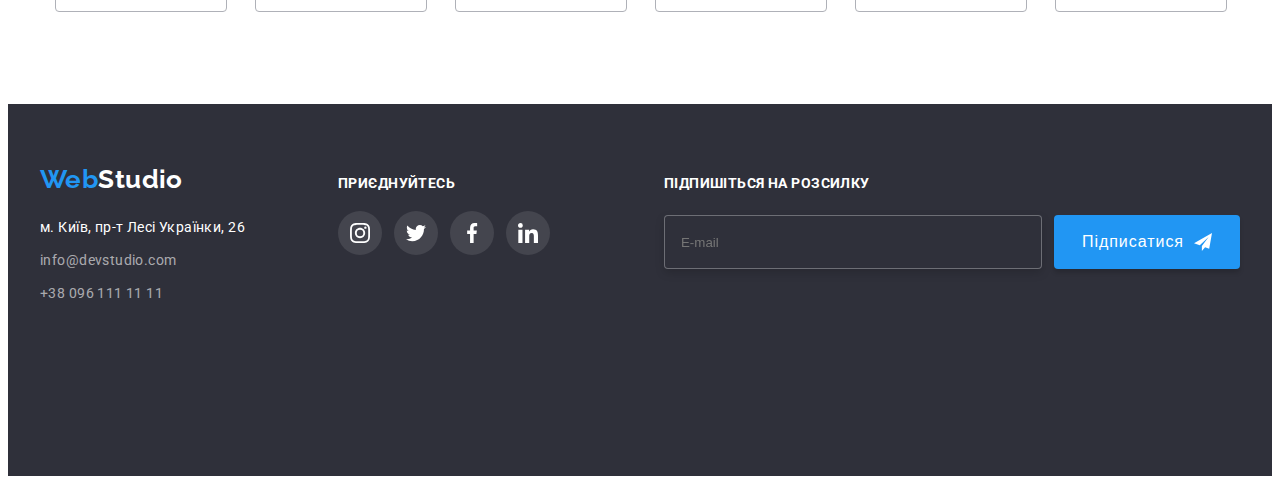
==== commit 4fa20702: "Готує правлене ДЗ до валідатора" ====
--- a/index.html
+++ b/index.html
@@ -654,7 +654,7 @@
             </label>
 
             <button class="footer-form-btn" type="submit">
-              <span class="footer-form-text">Підписатися </span>
+              Підписатися
               <svg class="footer-form-icon" width="18" height="18">
                 <use href="./images/icons.svg#icon-icon-send"></use>
               </svg>
@@ -683,44 +683,50 @@
           <div class="register-form-group" role="group">
             <label class="register-form-field">
               <span class="register-form-label">Ім'я</span>
-              <input
-                class="register-form-input"
-                type="text"
-                name="user-name"
-                required
-                minlength="3"
-              />
-              <svg class="register-form-icon" width="18" height="18">
-                <use href="./images/icons.svg#icon-person-black"></use>
-              </svg>
+              <span class="register-form-label-box">
+                <input
+                  class="register-form-input"
+                  type="text"
+                  name="user-name"
+                  required
+                  minlength="3"
+                />
+                <svg class="register-form-icon" width="18" height="18">
+                  <use href="./images/icons.svg#icon-person-black"></use>
+                </svg>
+              </span>
             </label>
 
             <label class="register-form-field">
               <span class="register-form-label">Телефон</span>
-              <input
-                class="register-form-input"
-                type="tel"
-                name="user-phone"
-                required
-                minlength="12"
-                maxlength="12"
-              />
-              <svg class="register-form-icon" width="18" height="18">
-                <use href="./images/icons.svg#icon-phone-black"></use>
-              </svg>
+              <span class="register-form-label-box">
+                <input
+                  class="register-form-input"
+                  type="tel"
+                  name="user-phone"
+                  required
+                  minlength="12"
+                  maxlength="12"
+                />
+                <svg class="register-form-icon" width="18" height="18">
+                  <use href="./images/icons.svg#icon-phone-black"></use>
+                </svg>
+              </span>
             </label>
 
             <label class="register-form-field">
               <span class="register-form-label">Пошта</span>
-              <input
-                class="register-form-input"
-                type="email"
-                name="user-email"
-                required
-              />
-              <svg class="register-form-icon" width="18" height="18">
-                <use href="./images/icons.svg#icon-email-black"></use>
-              </svg>
+              <span class="register-form-label-box">
+                <input
+                  class="register-form-input"
+                  type="email"
+                  name="user-email"
+                  required
+                />
+                <svg class="register-form-icon" width="18" height="18">
+                  <use href="./images/icons.svg#icon-email-black"></use>
+                </svg>
+              </span>
             </label>
 
             <label class="register-form-field">
--- a/css/styles.css
+++ b/css/styles.css
@@ -496,7 +496,7 @@
 .footer .container {
     display: flex;
     align-items: baseline;
-    gap: 70px;
+    /* gap: 70px; */
 }
 .footer .logo-title {
     margin-right: 0px;
@@ -544,6 +544,10 @@
 .list-address {
     list-style: none; 
 }
+
+.footer-box-social-link {
+    margin-left: 93px;
+}
 .footer-title {
     font-size: 14px;
     line-height: calc(16px / 14px) ;
@@ -618,10 +622,19 @@
 
 
 .footer-form-btn {
+    font-size: 16px;
+    line-height: calc(30px / 16px);
+    display: flex;
+    align-items: center;
+    text-align: center;
+    letter-spacing: 0.06em;
+    padding-top: 10px;
+    padding-bottom: 10px;
+    padding-left: 28px;
+    padding-right: 28px;
+    color: #FFFFFF;
 
     margin-left: 12px;
-    width: 200px;
-    height: 50px;
 
     border: none;
     background: #2196F3;
@@ -629,24 +642,13 @@
     border-radius: 4px;
     cursor: pointer;
 }
-.footer-form-text {
-    font-size: 16px;
-    line-height: calc(30px / 16px);
-
-    /* display: flex; */
-    align-items: center;
-    text-align: center;
-    letter-spacing: 0.06em;
-
-    color: #FFFFFF;
-}
 
 .footer-form-icon {
     margin-left: 10px;
 }
 
 .box-footer-form {
-    margin-left: 93px;
+    margin-left: auto;
 }
 
 
@@ -811,7 +813,7 @@
     position: absolute;
     top: 50%;
     left: 50%;
-
+    padding: 40px;
     width: 528px;
     height: 581px;
     background: var(--next-bg-cl);
@@ -864,11 +866,13 @@
     text-align: center;
     letter-spacing: 0.03em;
     color: var(--main-txt-cl);
-    margin: 40px 40px 0px 40px;
+    margin-bottom: 12px;
+    /* margin: 40px 40px 0px 40px; */
 }
 
 .register-form-group {
-    margin: 20px 40px;
+    /* margin: 20px 40px; */
+    margin-bottom: 20px;
 }
 
 .register-form-agreement {
@@ -928,6 +932,11 @@
     margin-bottom: 10px;
     position: relative;
 }
+.register-form-field:last-child  {
+    margin-bottom: 0px;
+    
+}
+
 
 .register-form-label {
     display: block;
@@ -942,6 +951,15 @@
     margin-bottom: 4px;
 }
 
+.register-form-label-box {
+    position: relative;
+}
+.register-form-icon {
+    position: absolute;
+    top: 50%;
+    transform: translateY(-50%)
+}
+
 .register-form-input {
     width: 100%;
     height: 40px;
